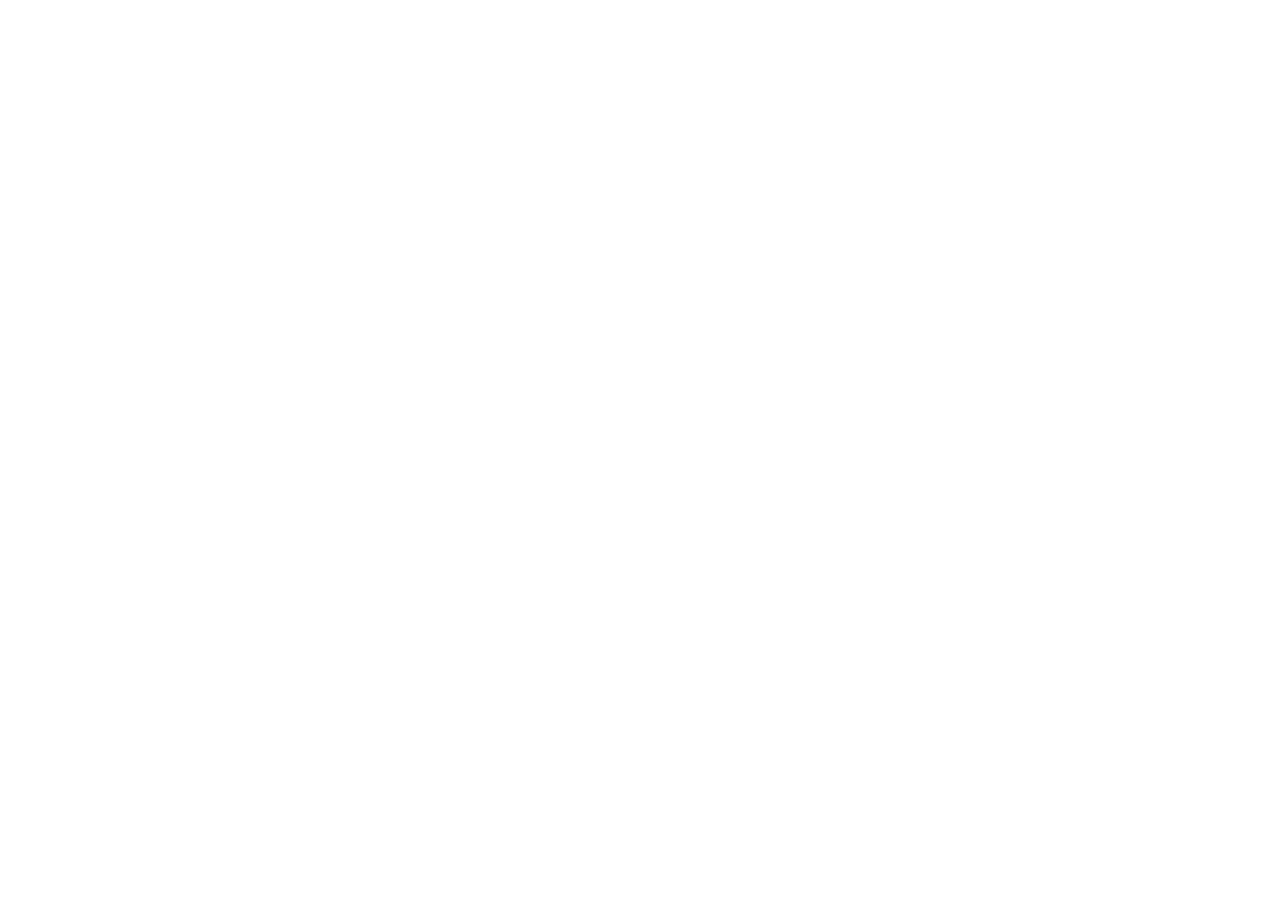
==== HTML-CSS Projects/iNeuron-Project4-Real-Estate-Landing-Page/index.html @ 4ee5fd51 "feat: added html boiler plate and linked css" ====
<!DOCTYPE html>
<html lang="en">
  <head>
    <meta charset="UTF-8" />
    <meta http-equiv="X-UA-Compatible" content="IE=edge" />
    <meta name="viewport" content="width=device-width, initial-scale=1.0" />
    <link rel="stylesheet" href="styles.css" />
    <title>Real Estate Landing Page - Nairitya Chourey | iNeuron</title>
  </head>
  <body></body>
</html>
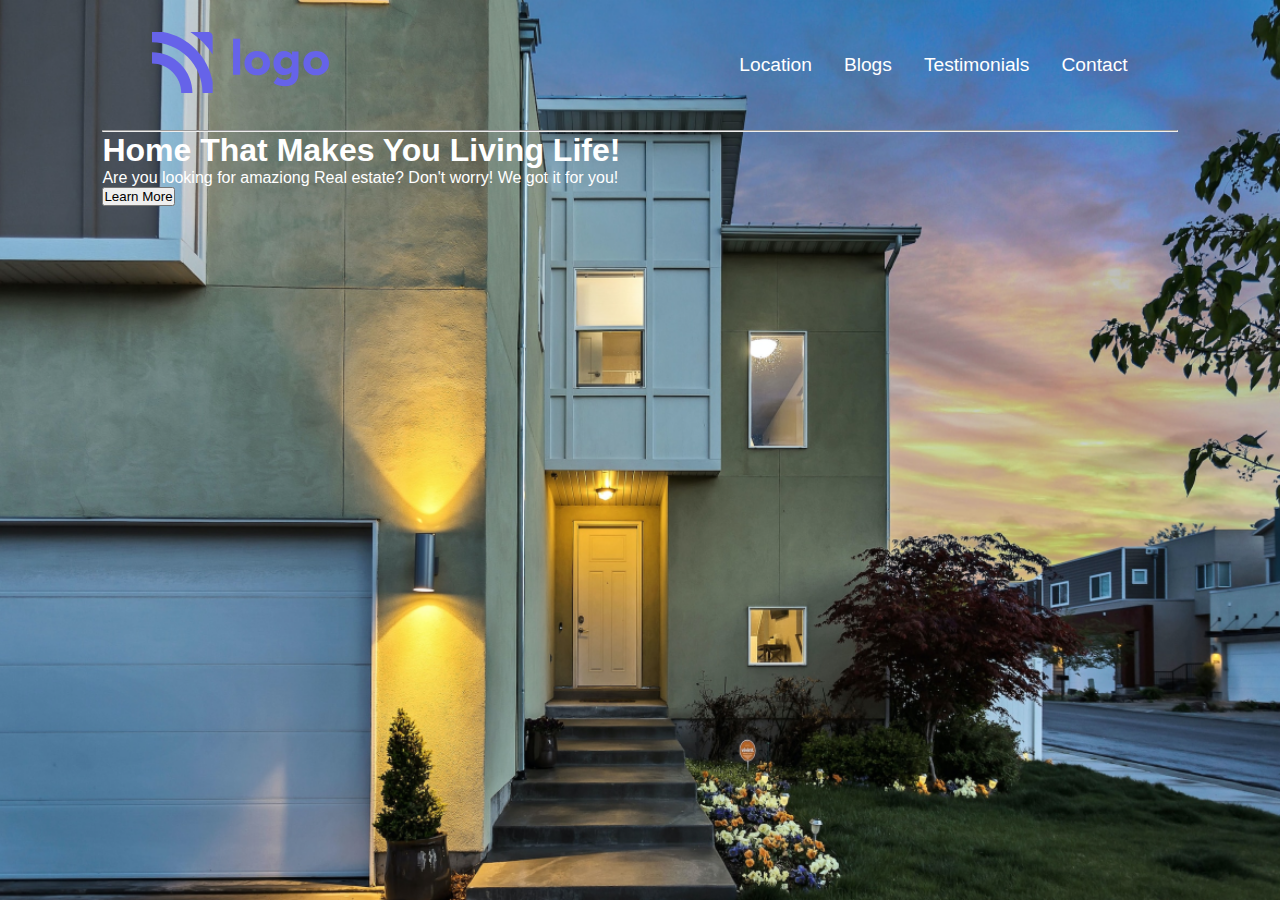
==== commit 9d4e00e4: "feat: html for hero-section" ====
--- a/HTML-CSS Projects/iNeuron-Project4-Real-Estate-Landing-Page/index.html
+++ b/HTML-CSS Projects/iNeuron-Project4-Real-Estate-Landing-Page/index.html
@@ -7,5 +7,26 @@
     <link rel="stylesheet" href="styles.css" />
     <title>Real Estate Landing Page - Nairitya Chourey | iNeuron</title>
   </head>
-  <body></body>
+  <body>
+    <main>
+      <nav class="h-whitespace">
+        <div class="nav-logo"><img src="./Icons/Logo.svg" alt="" /></div>
+        <ul>
+          <li>Location</li>
+          <li>Blogs</li>
+          <li>Testimonials</li>
+          <li>Contact</li>
+        </ul>
+      </nav>
+      <hr />
+      <div class="main-container">
+        <h1>Home That Makes You Living Life!</h1>
+        <p>
+          Are you looking for amaziong Real estate? Don't worry! We got it for
+          you!
+        </p>
+        <button>Learn More</button>
+      </div>
+    </main>
+  </body>
 </html>
--- a/HTML-CSS Projects/iNeuron-Project4-Real-Estate-Landing-Page/styles.css
+++ b/HTML-CSS Projects/iNeuron-Project4-Real-Estate-Landing-Page/styles.css
@@ -0,0 +1,48 @@
+body,
+*,
+::before,
+::after {
+  margin: 0;
+  padding: 0;
+  box-sizing: border-box;
+  font-family: sans-serif;
+}
+:root {
+  --primary-color: #6663e9;
+  --secondary-color: #27292e;
+}
+
+body {
+  max-width: 1440px;
+  margin: 0 auto;
+}
+ul {
+  list-style: none;
+}
+.h-whitespace {
+  padding-left: 50px;
+  padding-right: 50px;
+}
+main {
+  background: url(./Photos/mainBackground.png);
+  background-position: center;
+  background-size: cover;
+  min-height: 100vh;
+  color: #fff;
+  padding: 0 8%;
+}
+
+nav {
+  display: flex;
+  width: 100%;
+  justify-content: space-between;
+  align-items: center;
+  flex-wrap: wrap;
+  padding: 2rem 5%;
+  font-size: 1.2rem;
+}
+
+nav > ul {
+  display: flex;
+  gap: 2rem;
+}
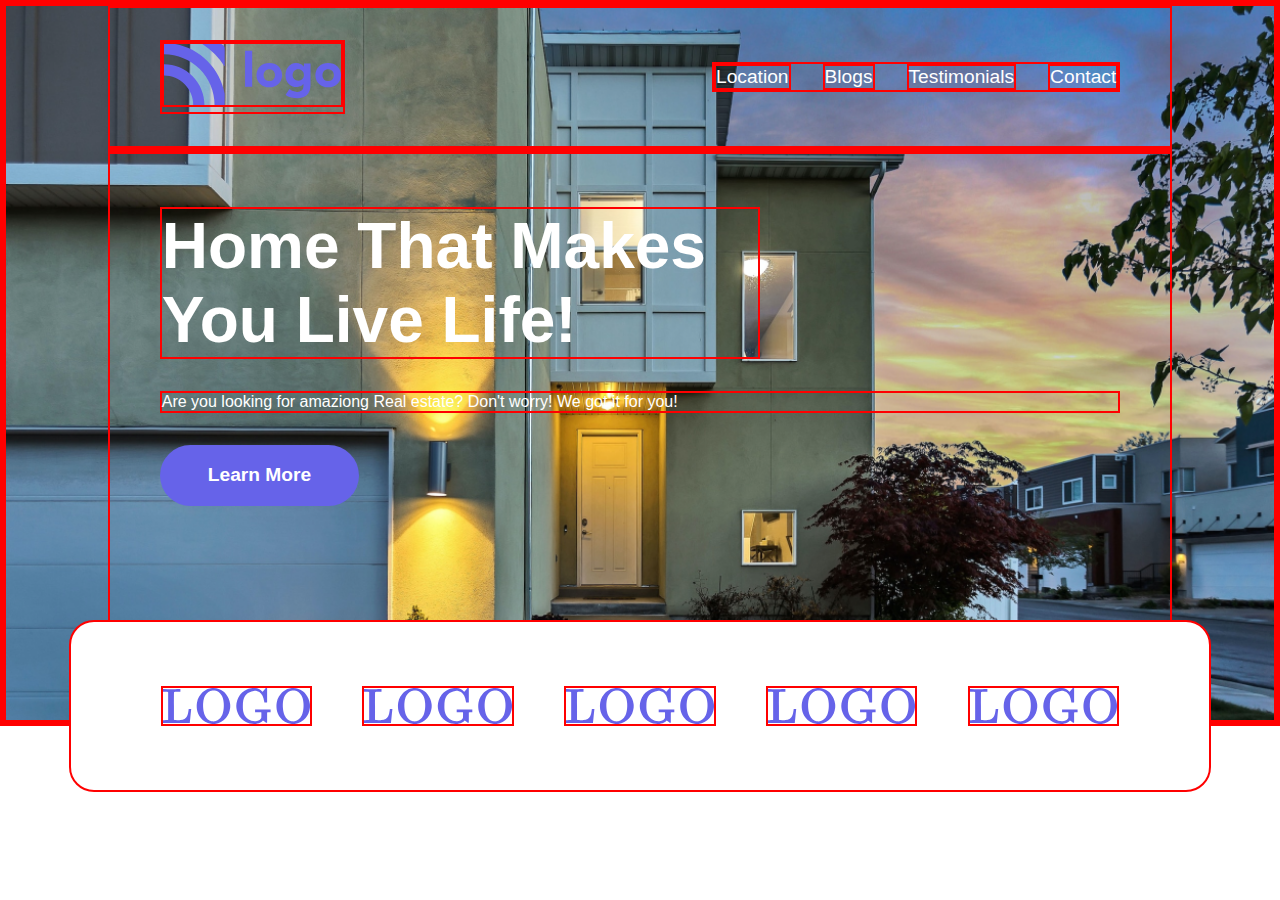
==== commit 7147abdf: "style: hero-section made responsive" ====
--- a/HTML-CSS Projects/iNeuron-Project4-Real-Estate-Landing-Page/index.html
+++ b/HTML-CSS Projects/iNeuron-Project4-Real-Estate-Landing-Page/index.html
@@ -19,14 +19,21 @@
         </ul>
       </nav>
       <hr />
-      <div class="main-container">
-        <h1>Home That Makes You Living Life!</h1>
+      <div class="main-container h-whitespace">
+        <h1>Home That Makes You Live Life!</h1>
         <p>
           Are you looking for amaziong Real estate? Don't worry! We got it for
           you!
         </p>
         <button>Learn More</button>
       </div>
+      <div class="multi-logo-container">
+        <img src="./Icons/logoName.svg" alt="" />
+        <img src="./Icons/logoName.svg" alt="" />
+        <img src="./Icons/logoName.svg" alt="" />
+        <img src="./Icons/logoName.svg" alt="" />
+        <img src="./Icons/logoName.svg" alt="" />
+      </div>
     </main>
   </body>
 </html>
--- a/HTML-CSS Projects/iNeuron-Project4-Real-Estate-Landing-Page/styles.css
+++ b/HTML-CSS Projects/iNeuron-Project4-Real-Estate-Landing-Page/styles.css
@@ -6,6 +6,7 @@
   padding: 0;
   box-sizing: border-box;
   font-family: sans-serif;
+  border: 2px red solid;
 }
 :root {
   --primary-color: #6663e9;
@@ -19,6 +20,19 @@
 ul {
   list-style: none;
 }
+h1 {
+  font-size: 4rem;
+}
+button {
+  background-color: var(--primary-color);
+  color: white;
+  border: none;
+  padding: 1.2rem 3rem;
+  border-radius: 999px;
+  width: max-content;
+  font-size: 1.2rem;
+  font-weight: bolder;
+}
 .h-whitespace {
   padding-left: 50px;
   padding-right: 50px;
@@ -27,9 +41,10 @@
   background: url(./Photos/mainBackground.png);
   background-position: center;
   background-size: cover;
-  min-height: 100vh;
+  /* min-height: 90vh; */
   color: #fff;
   padding: 0 8%;
+  position: relative;
 }
 
 nav {
@@ -38,11 +53,53 @@
   justify-content: space-between;
   align-items: center;
   flex-wrap: wrap;
+  gap: 1rem 0;
   padding: 2rem 5%;
   font-size: 1.2rem;
 }
 
 nav > ul {
   display: flex;
+  flex-wrap: wrap;
   gap: 2rem;
 }
+
+.main-container {
+  display: flex;
+  flex-direction: column;
+  gap: 2rem;
+  /* max-width: 600px; */
+  margin: auto 0;
+  /* padding-top: 6rem;
+  padding-bottom: 10rem; */
+  padding-top: 5%;
+  padding-bottom: 20%;
+}
+.main-container > h1 {
+  max-width: 600px;
+}
+
+.multi-logo-container {
+  display: flex;
+  flex-direction: row;
+  align-items: center;
+  justify-content: space-around;
+  position: absolute;
+  left: 0;
+  right: 0;
+  bottom: -10%;
+  width: 90%;
+  margin: auto;
+  background-color: #fff;
+  padding: 4rem;
+  border-radius: 25px;
+}
+.multi-logo-container > img {
+  width: 15%;
+}
+@media screen and (max-width: 900px) {
+  .h-whitespace {
+    padding-left: 0;
+    padding-right: 0;
+  }
+}
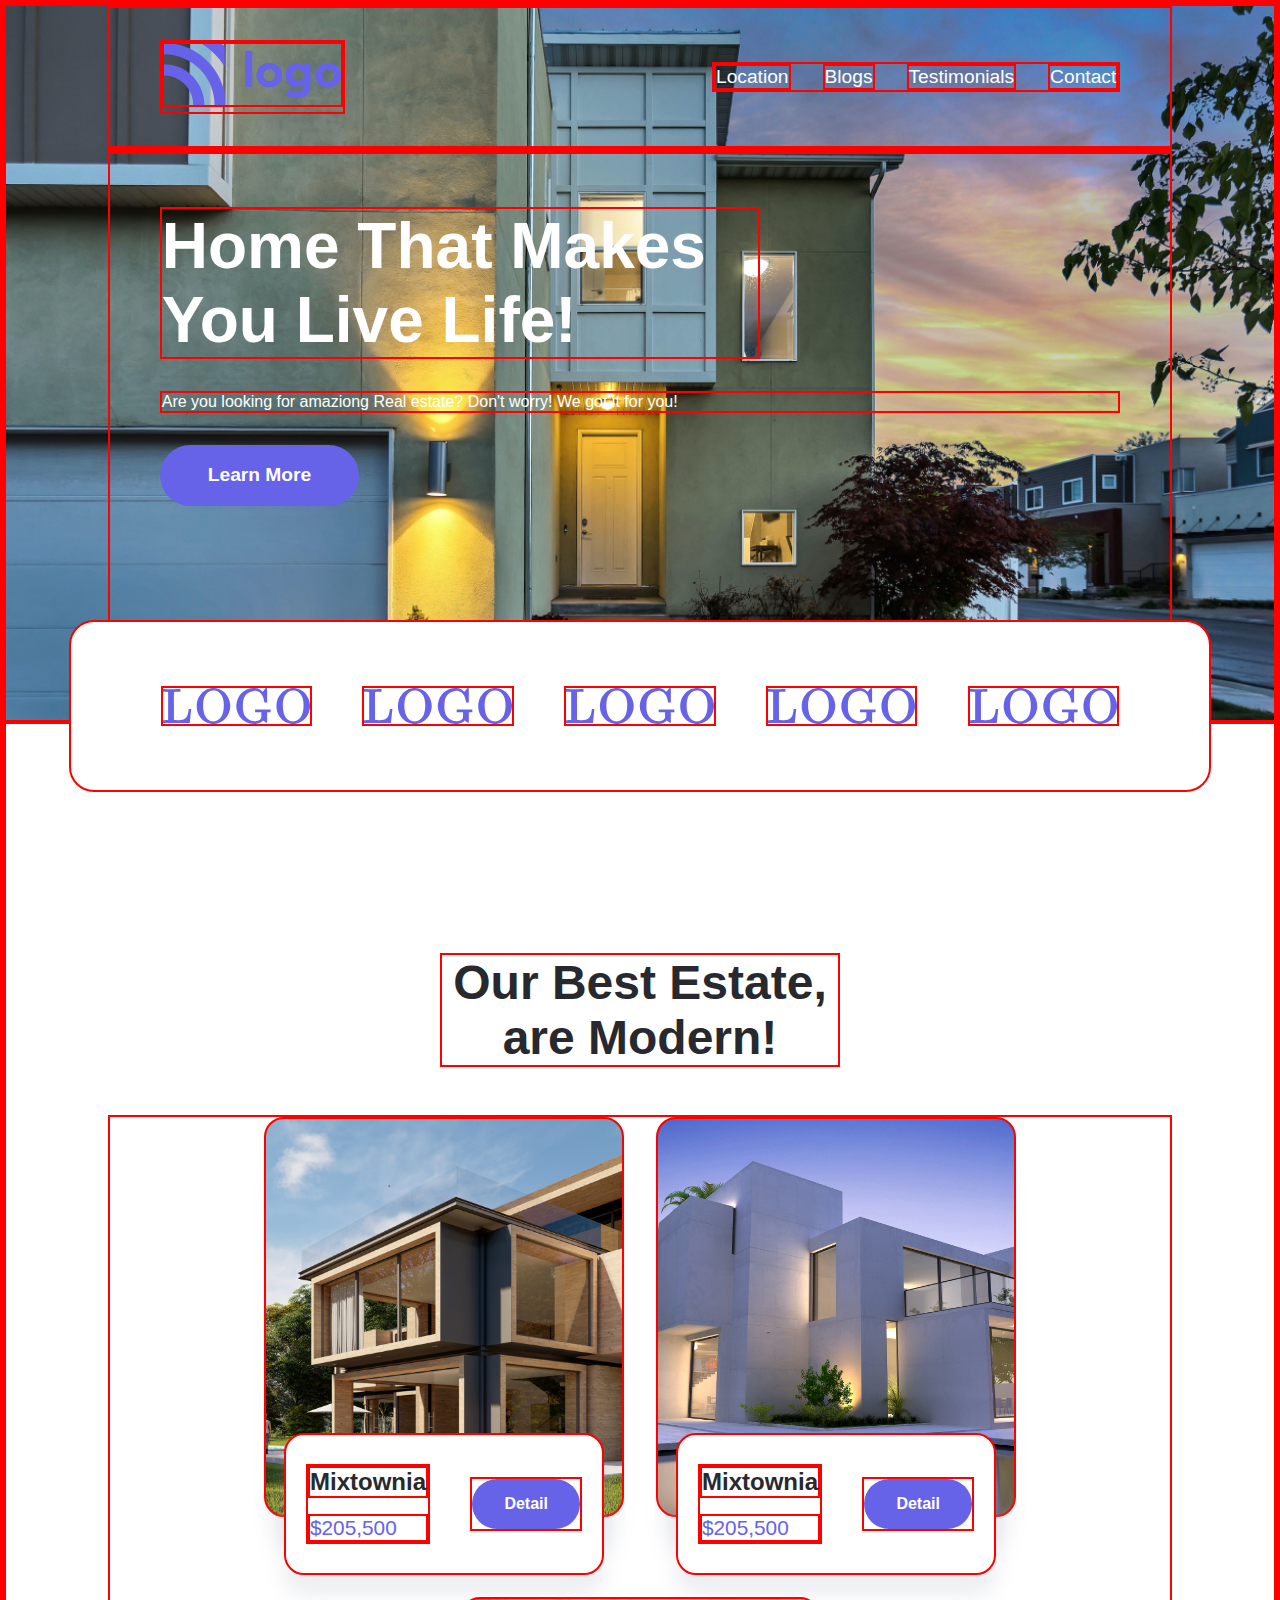
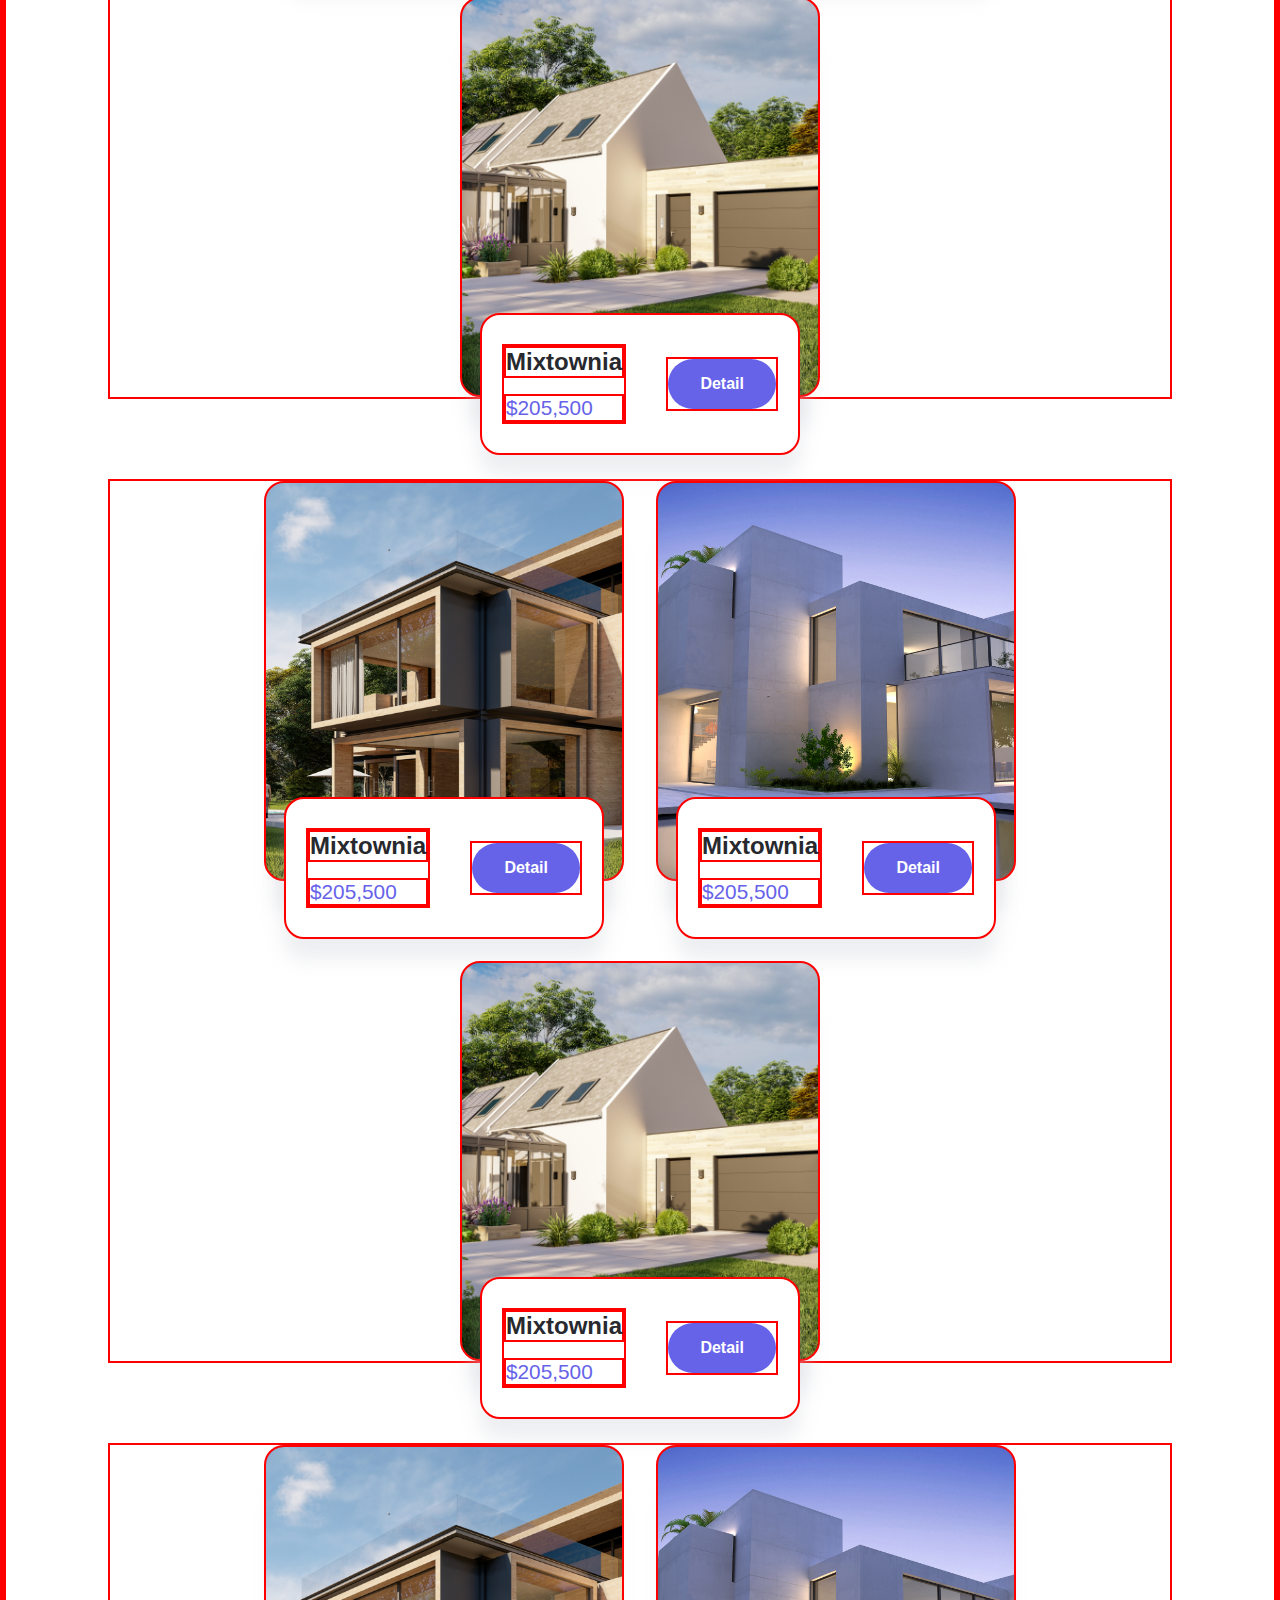
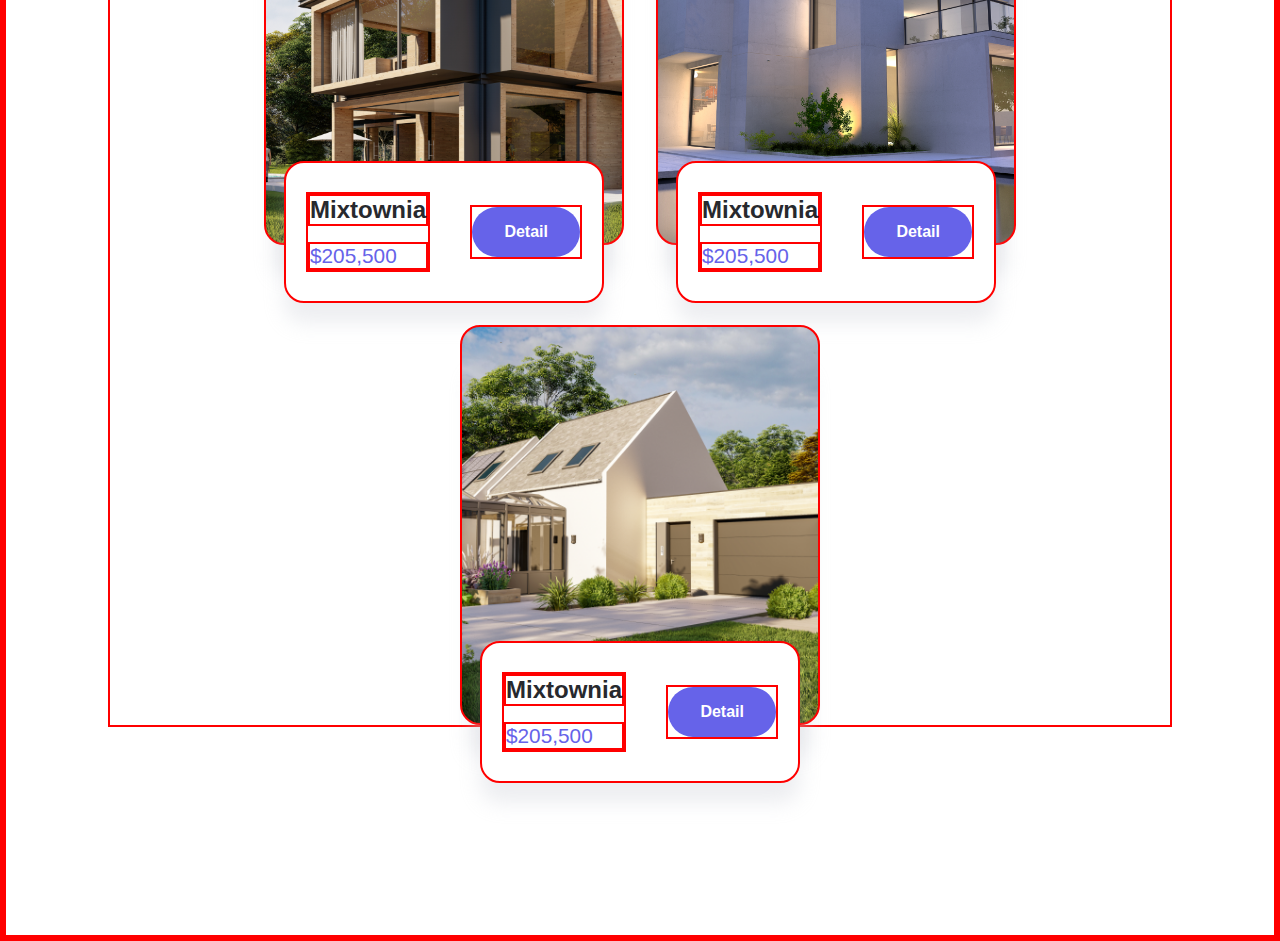
==== commit 109df502: "style: best-estate styled and made responsive" ====
--- a/HTML-CSS Projects/iNeuron-Project4-Real-Estate-Landing-Page/index.html
+++ b/HTML-CSS Projects/iNeuron-Project4-Real-Estate-Landing-Page/index.html
@@ -25,7 +25,7 @@
           Are you looking for amaziong Real estate? Don't worry! We got it for
           you!
         </p>
-        <button>Learn More</button>
+        <button class="btn-large">Learn More</button>
       </div>
       <div class="multi-logo-container">
         <img src="./Icons/logoName.svg" alt="" />
@@ -35,5 +35,95 @@
         <img src="./Icons/logoName.svg" alt="" />
       </div>
     </main>
+    <section class="best-estate-section">
+      <h2>Our Best Estate, are Modern!</h2>
+      <div class="best-estate-cards">
+        <div class="card one">
+          <div class="card-bottom">
+            <div class="card-bottom-left">
+              <h3>Mixtownia</h3>
+              <p class="price">$205,500</p>
+            </div>
+            <div class="card-bottom-right"><button>Detail</button></div>
+          </div>
+        </div>
+        <div class="card two">
+          <div class="card-bottom">
+            <div class="card-bottom-left">
+              <h3>Mixtownia</h3>
+              <p class="price">$205,500</p>
+            </div>
+            <div class="card-bottom-right"><button>Detail</button></div>
+          </div>
+        </div>
+        <div class="card three">
+          <div class="card-bottom">
+            <div class="card-bottom-left">
+              <h3>Mixtownia</h3>
+              <p class="price">$205,500</p>
+            </div>
+            <div class="card-bottom-right"><button>Detail</button></div>
+          </div>
+        </div>
+      </div>
+      <div class="best-estate-cards">
+        <div class="card four">
+          <div class="card-bottom">
+            <div class="card-bottom-left">
+              <h3>Mixtownia</h3>
+              <p class="price">$205,500</p>
+            </div>
+            <div class="card-bottom-right"><button>Detail</button></div>
+          </div>
+        </div>
+        <div class="card five">
+          <div class="card-bottom">
+            <div class="card-bottom-left">
+              <h3>Mixtownia</h3>
+              <p class="price">$205,500</p>
+            </div>
+            <div class="card-bottom-right"><button>Detail</button></div>
+          </div>
+        </div>
+        <div class="card six">
+          <div class="card-bottom">
+            <div class="card-bottom-left">
+              <h3>Mixtownia</h3>
+              <p class="price">$205,500</p>
+            </div>
+            <div class="card-bottom-right"><button>Detail</button></div>
+          </div>
+        </div>
+      </div>
+      <div class="best-estate-cards">
+        <div class="card seven">
+          <div class="card-bottom">
+            <div class="card-bottom-left">
+              <h3>Mixtownia</h3>
+              <p class="price">$205,500</p>
+            </div>
+            <div class="card-bottom-right"><button>Detail</button></div>
+          </div>
+        </div>
+        <div class="card eight">
+          <div class="card-bottom">
+            <div class="card-bottom-left">
+              <h3>Mixtownia</h3>
+              <p class="price">$205,500</p>
+            </div>
+            <div class="card-bottom-right"><button>Detail</button></div>
+          </div>
+        </div>
+        <div class="card nine">
+          <div class="card-bottom">
+            <div class="card-bottom-left">
+              <h3>Mixtownia</h3>
+              <p class="price">$205,500</p>
+            </div>
+            <div class="card-bottom-right"><button>Detail</button></div>
+          </div>
+        </div>
+      </div>
+    </section>
   </body>
 </html>
--- a/HTML-CSS Projects/iNeuron-Project4-Real-Estate-Landing-Page/styles.css
+++ b/HTML-CSS Projects/iNeuron-Project4-Real-Estate-Landing-Page/styles.css
@@ -16,26 +16,38 @@
 body {
   max-width: 1440px;
   margin: 0 auto;
+  color: var(--secondary-color);
 }
 ul {
   list-style: none;
 }
 h1 {
   font-size: 4rem;
+}
+h2 {
+  font-size: 3rem;
 }
 button {
   background-color: var(--primary-color);
   color: white;
   border: none;
-  padding: 1.2rem 3rem;
   border-radius: 999px;
   width: max-content;
   font-size: 1.2rem;
   font-weight: bolder;
+  cursor: pointer;
+}
+.btn-large {
+  padding: 1.2rem 3rem;
 }
 .h-whitespace {
   padding-left: 50px;
   padding-right: 50px;
+}
+main,
+section,
+footer {
+  padding: 0 8%;
 }
 main {
   background: url(./Photos/mainBackground.png);
@@ -43,7 +55,7 @@
   background-size: cover;
   /* min-height: 90vh; */
   color: #fff;
-  padding: 0 8%;
+
   position: relative;
 }
 
@@ -97,6 +109,139 @@
 .multi-logo-container > img {
   width: 15%;
 }
+
+/* -------BEST ESTATE SECTION --------------------------------------------------------- */
+
+.best-estate-section {
+  padding: 18% 8% 10%;
+  text-align: center;
+}
+.best-estate-section > h2 {
+  max-width: 400px;
+  margin: 0 auto;
+}
+
+.best-estate-cards {
+  display: flex;
+  flex-wrap: wrap;
+  justify-content: center;
+  gap: 5rem 2rem;
+  min-height: 475px;
+  margin: 3rem 0 5rem;
+}
+.card {
+  min-height: 400px;
+  max-height: 400px;
+  min-width: 360px;
+  border-radius: 20px;
+  position: relative;
+  box-shadow: 0px 40px 20px -10px rgba(196, 200, 209, 0.3);
+}
+.card.one {
+  background: no-repeat center / cover url(./Photos/cardImage1.png);
+}
+.card.two {
+  background: no-repeat center / cover url(./Photos/cardImage2.png);
+  align-self: center;
+}
+.card.three {
+  background: no-repeat center / cover url(./Photos/cardImage3.png);
+  align-self: flex-end;
+}
+.card.four {
+  background: no-repeat center / cover url(./Photos/cardImage1.png);
+  align-self: flex-end;
+}
+.card.five {
+  background: no-repeat center / cover url(./Photos/cardImage2.png);
+  align-self: center;
+}
+.card.six {
+  background: no-repeat center / cover url(./Photos/cardImage3.png);
+}
+.card.seven {
+  background: no-repeat center / cover url(./Photos/cardImage1.png);
+}
+.card.eight {
+  background: no-repeat center / cover url(./Photos/cardImage2.png);
+  align-self: center;
+}
+.card.nine {
+  background: no-repeat center / cover url(./Photos/cardImage3.png);
+  align-self: flex-end;
+}
+.card-bottom {
+  display: flex;
+  justify-content: space-around;
+  align-items: center;
+  background-color: #fff;
+  position: absolute;
+  border-radius: 20px;
+  width: 90%;
+  bottom: -15%;
+  margin: auto;
+  left: 0;
+  right: 0;
+  padding: 1.8rem 0;
+  box-shadow: 0px 20px 20px 0px rgba(196, 200, 209, 0.3);
+  transition: all 0.5s;
+}
+.card:hover {
+  animation-name: card;
+  animation-duration: 0.6s;
+  cursor: pointer;
+}
+@keyframes card {
+  0% {
+    transform: scale(1);
+  }
+  50% {
+    transform: scale(0.9);
+  }
+  100% {
+    transform: scale(1);
+  }
+}
+.card-bottom-left {
+  display: flex;
+  flex-direction: column;
+  justify-content: space-between;
+  gap: 1rem 0;
+  text-align: left;
+}
+.card-bottom-left > h3 {
+  font-size: 1.5rem;
+  color: var(--secondary-color);
+}
+.price {
+  color: var(--primary-color);
+  font-size: 1.3rem;
+}
+.card-bottom-right {
+  height: min-content;
+}
+.card-bottom-right > button {
+  display: inline-block;
+  padding: 1rem 2rem;
+  font-size: 1rem;
+  position: relative;
+}
+/* .card-bottom-right > button::before {
+  content: "";
+  position: absolute;
+  width: 0;
+  height: 100%;
+  border-radius: 999px;
+  top: 0;
+  left: 0;
+  background-color: rgb(161, 26, 26);
+  transition: all 0.5s;
+}
+.card-bottom-right > button:hover::before {
+  width: 100%;
+} */
+/* -------MEDIA QUERIES--------------------------------------------------------- */
+
 @media screen and (max-width: 900px) {
   .h-whitespace {
     padding-left: 0;
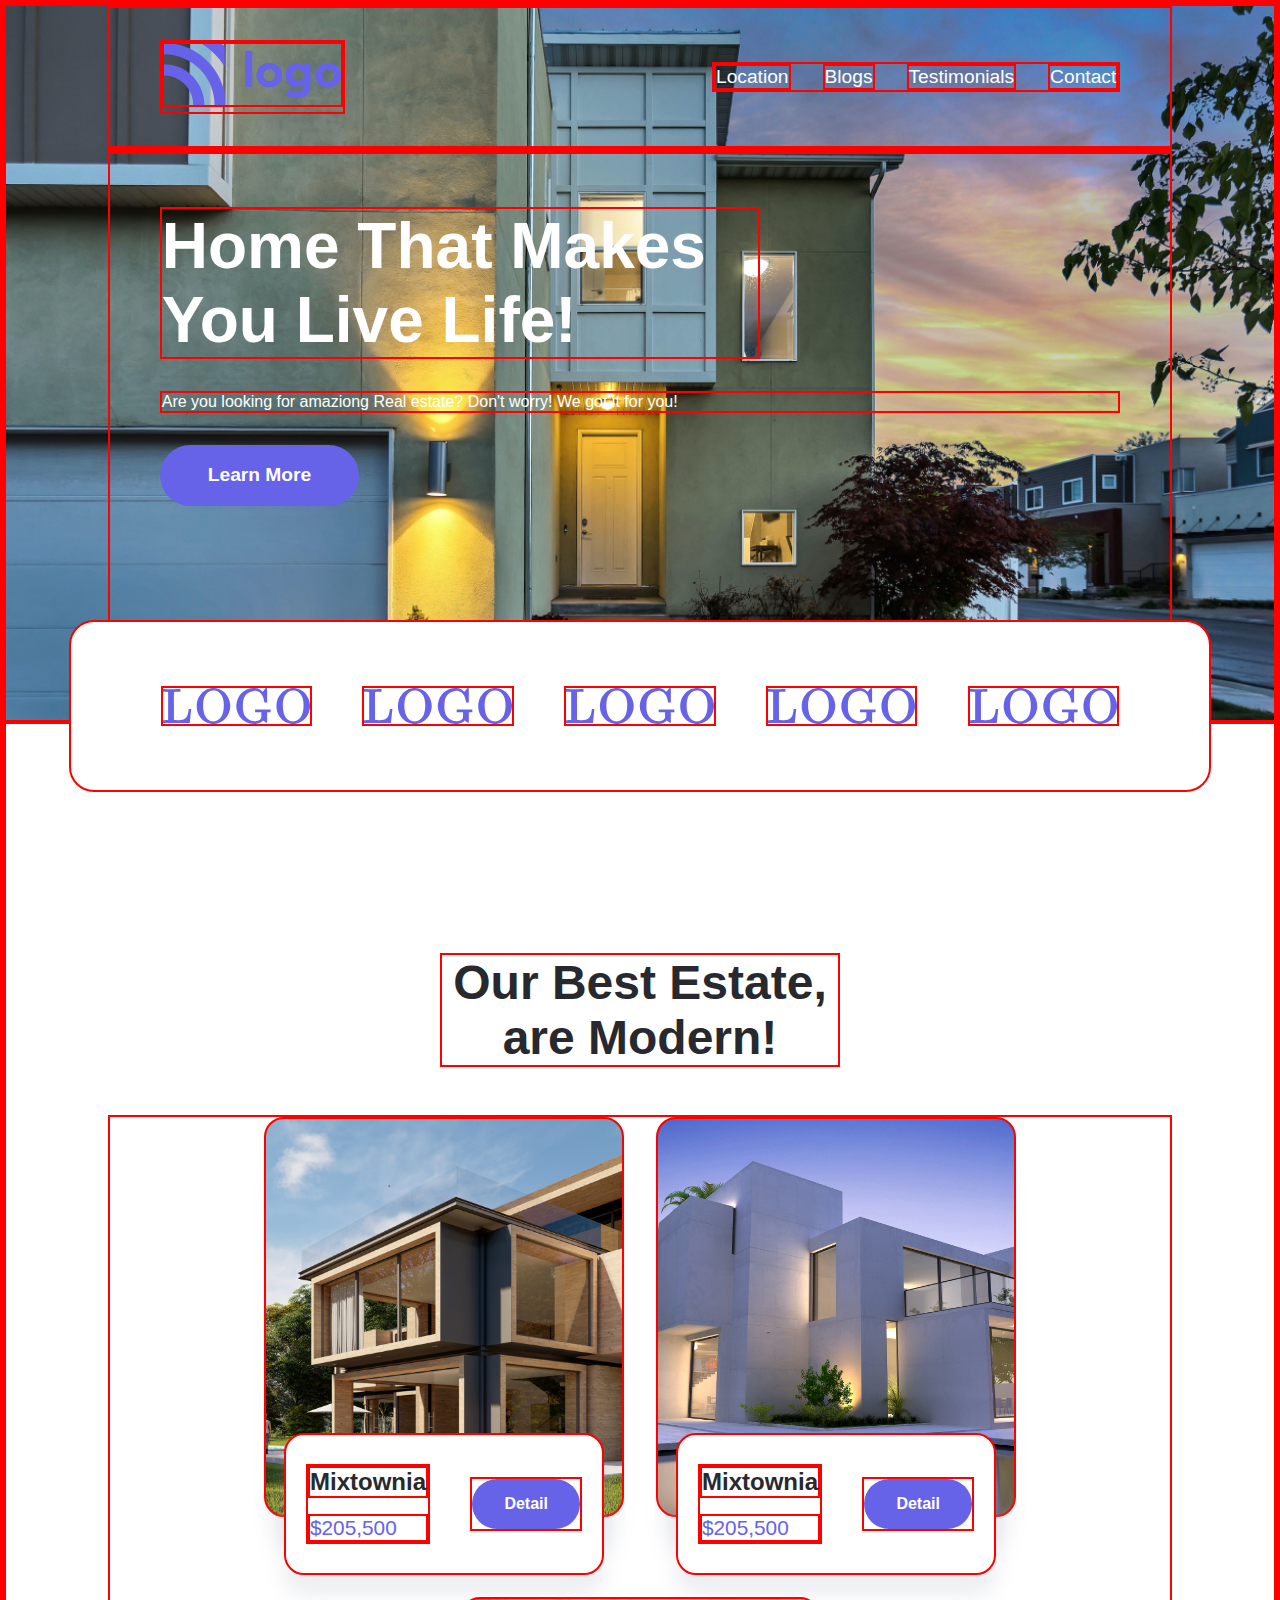
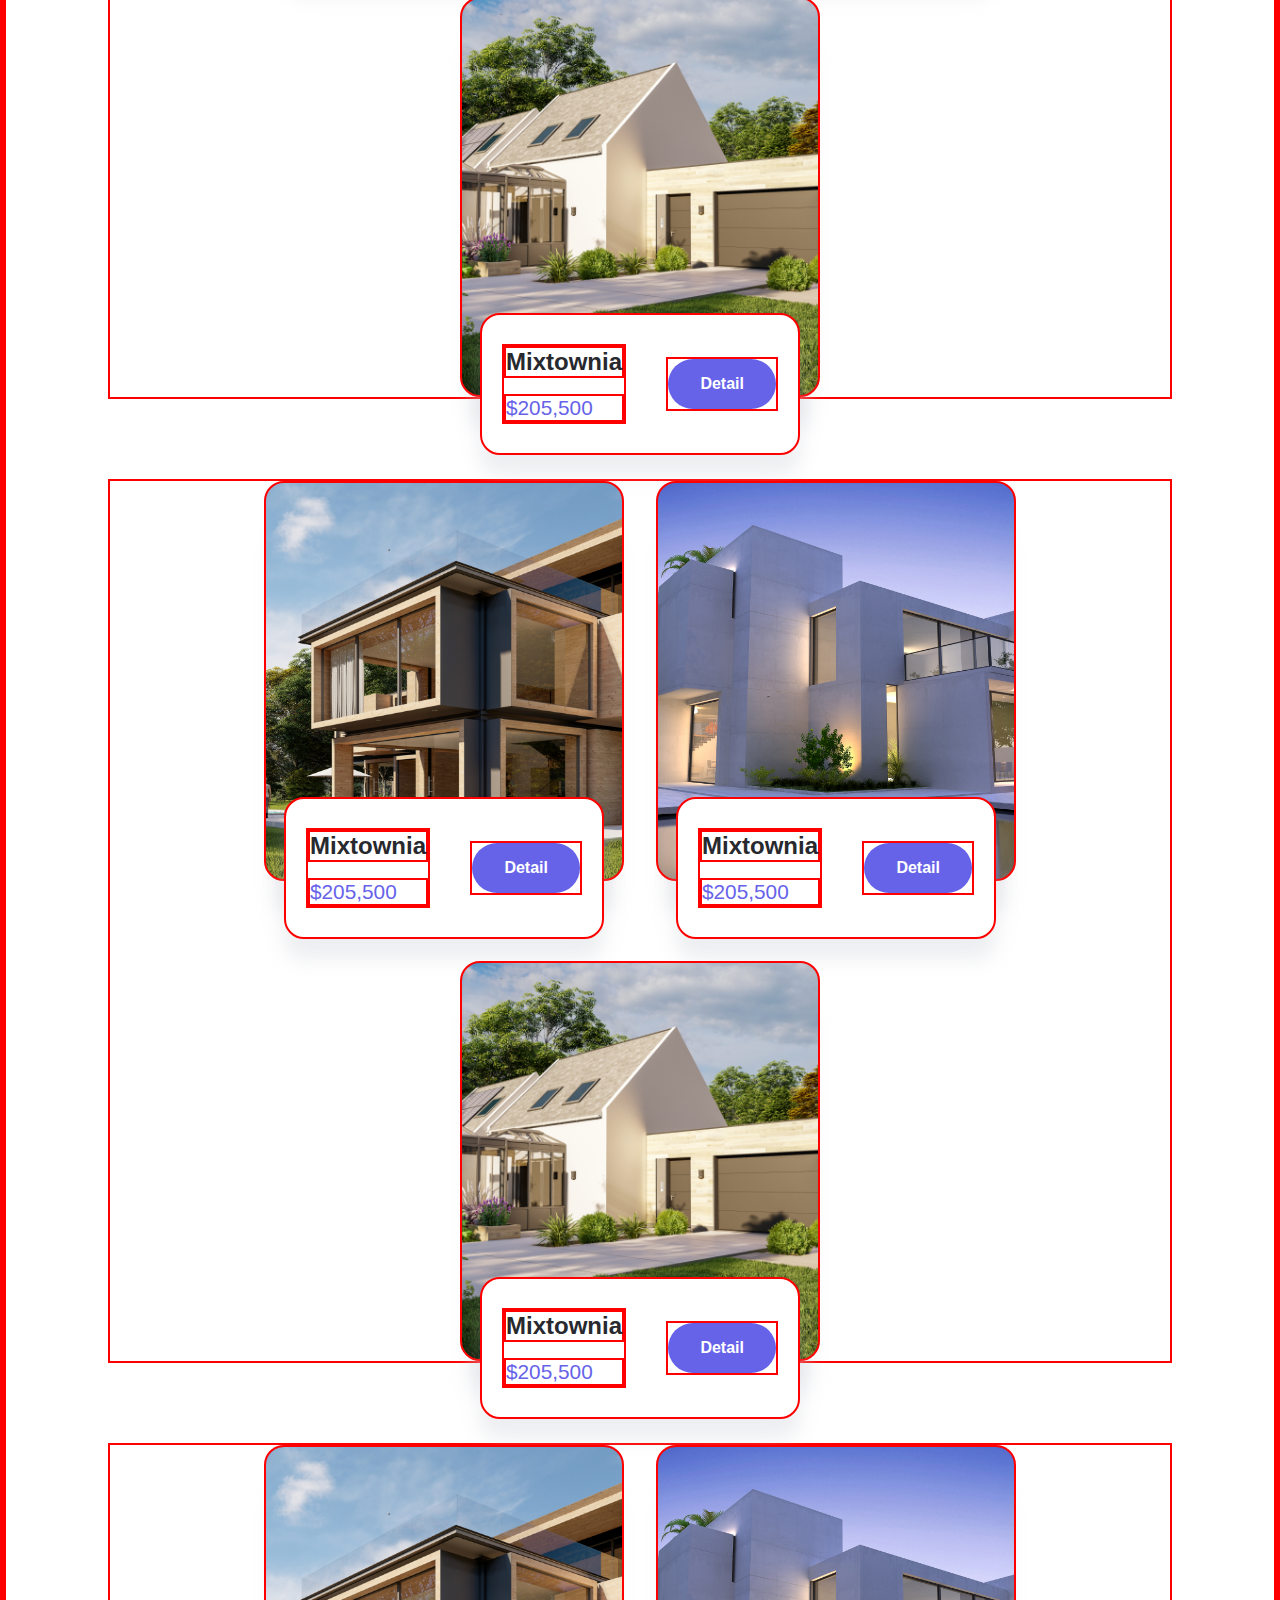
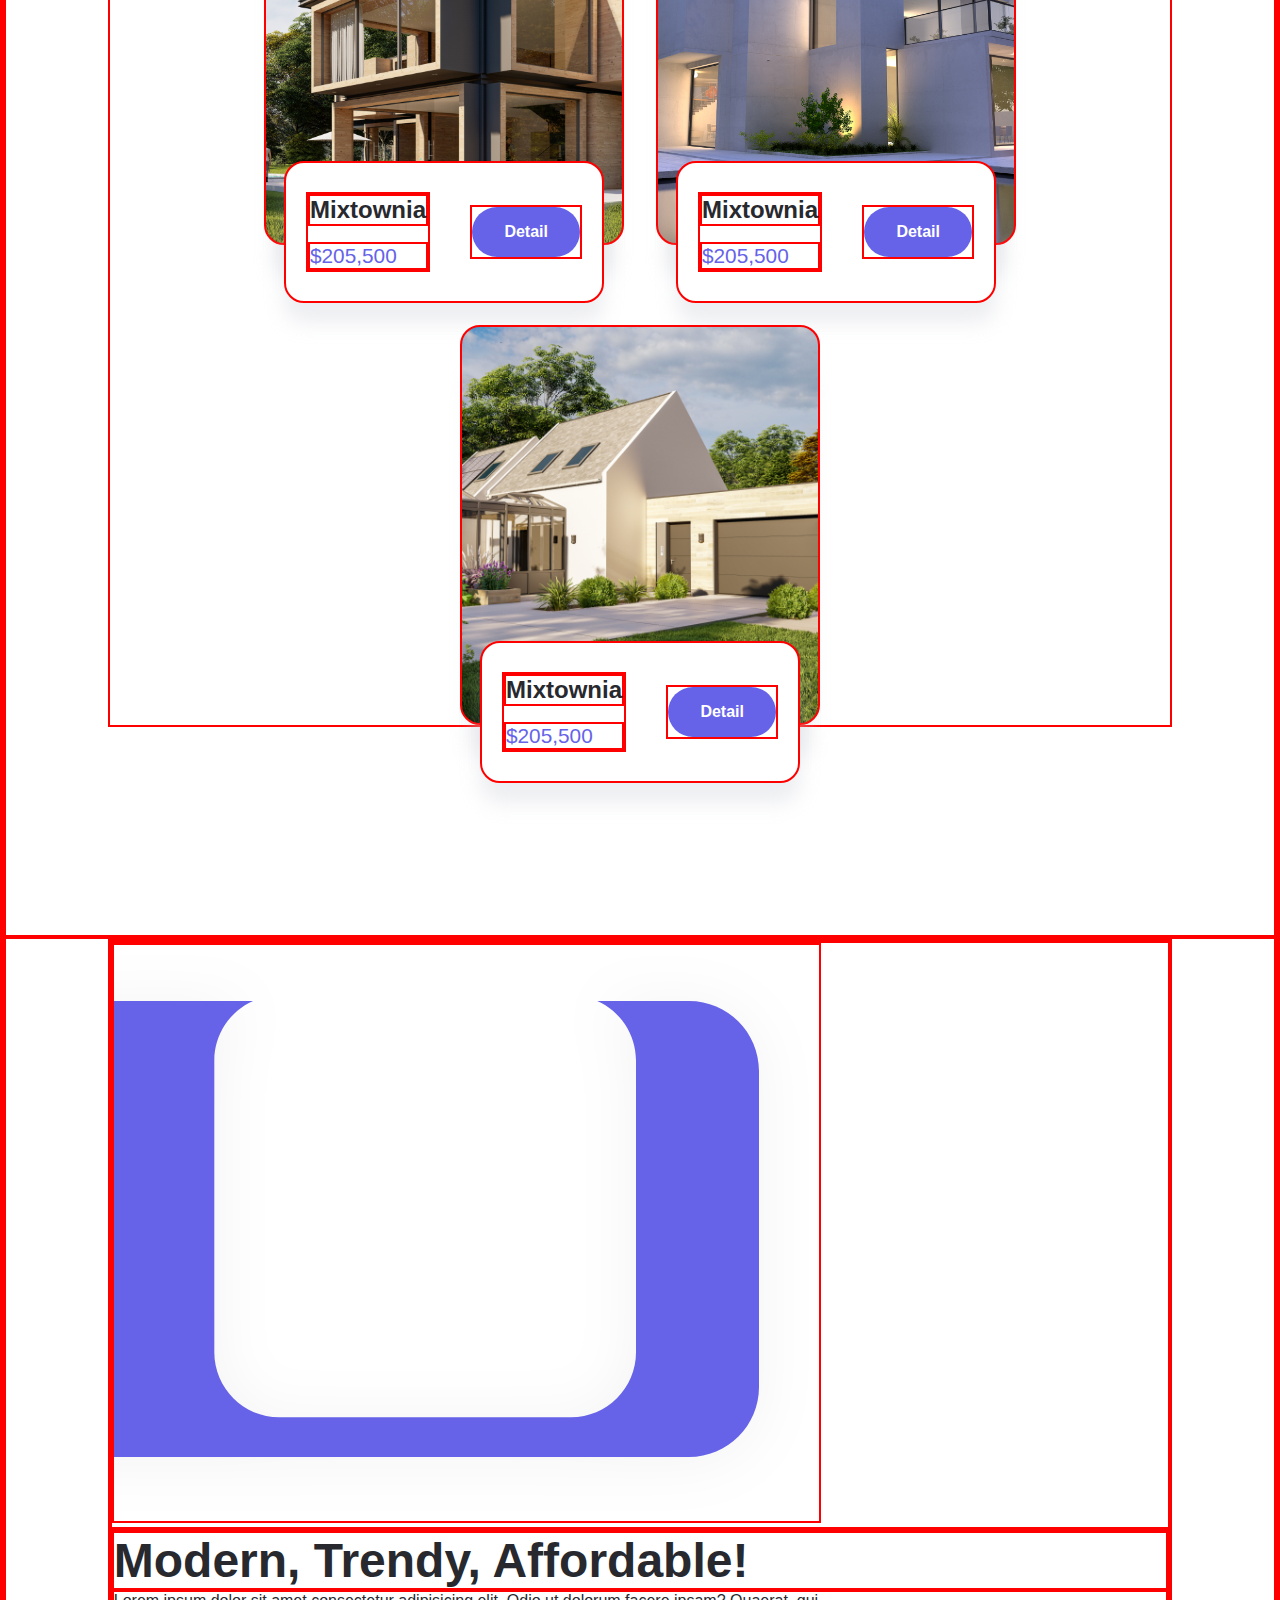
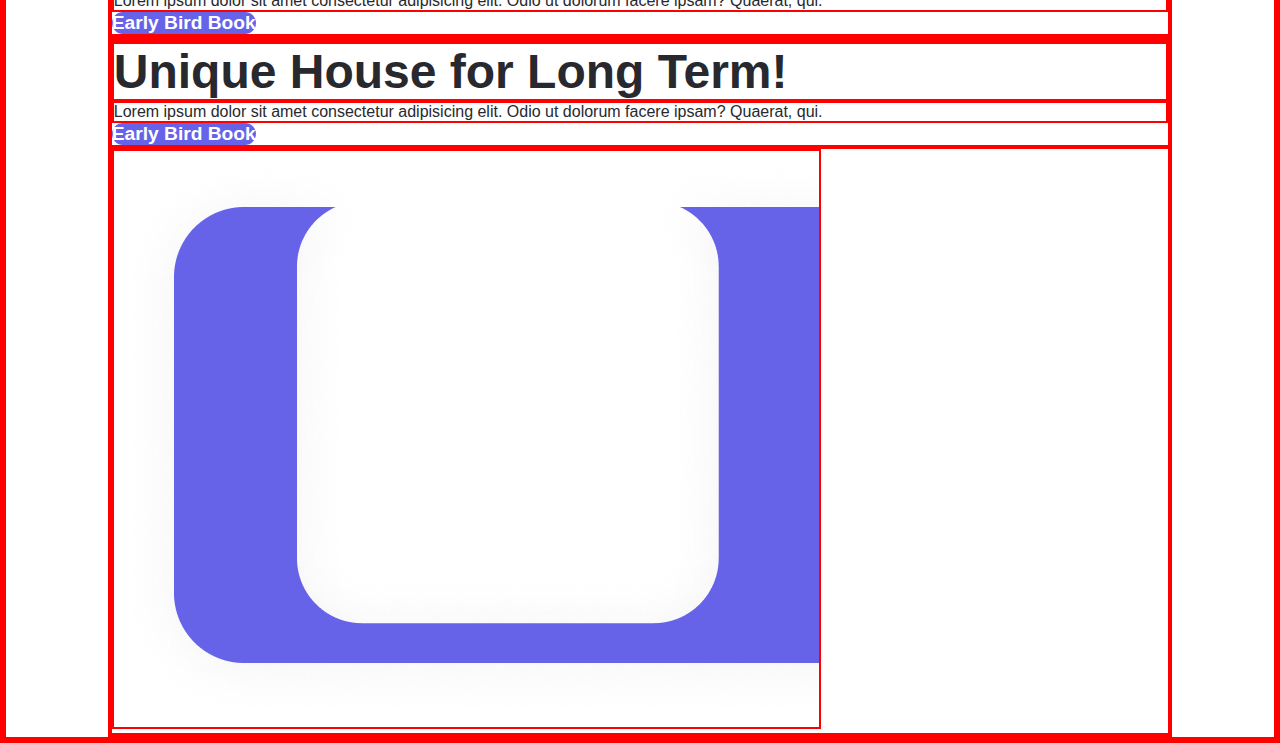
==== commit a8dcc7b4: "feat: added early-bird section" ====
--- a/HTML-CSS Projects/iNeuron-Project4-Real-Estate-Landing-Page/index.html
+++ b/HTML-CSS Projects/iNeuron-Project4-Real-Estate-Landing-Page/index.html
@@ -125,5 +125,33 @@
         </div>
       </div>
     </section>
+    <section class="booking-section">
+      <div class="early-bird">
+        <div>
+          <img src="./Icons/featureImageBg1.svg" alt="" />
+        </div>
+        <div>
+          <h2>Modern, Trendy, Affordable!</h2>
+          <p>
+            Lorem ipsum dolor sit amet consectetur adipisicing elit. Odio ut
+            dolorum facere ipsam? Quaerat, qui.
+          </p>
+          <button>Early Bird Book</button>
+        </div>
+      </div>
+      <div class="early-bird">
+        <div>
+          <h2>Unique House for Long Term!</h2>
+          <p>
+            Lorem ipsum dolor sit amet consectetur adipisicing elit. Odio ut
+            dolorum facere ipsam? Quaerat, qui.
+          </p>
+          <button>Early Bird Book</button>
+        </div>
+        <div>
+          <img src="./Icons/featureImageBg2.png" alt="" />
+        </div>
+      </div>
+    </section>
   </body>
 </html>
--- a/HTML-CSS Projects/iNeuron-Project4-Real-Estate-Landing-Page/styles.css
+++ b/HTML-CSS Projects/iNeuron-Project4-Real-Estate-Landing-Page/styles.css
@@ -196,7 +196,7 @@
     transform: scale(1);
   }
   50% {
-    transform: scale(0.9);
+    transform: scale(1.03);
   }
   100% {
     transform: scale(1);
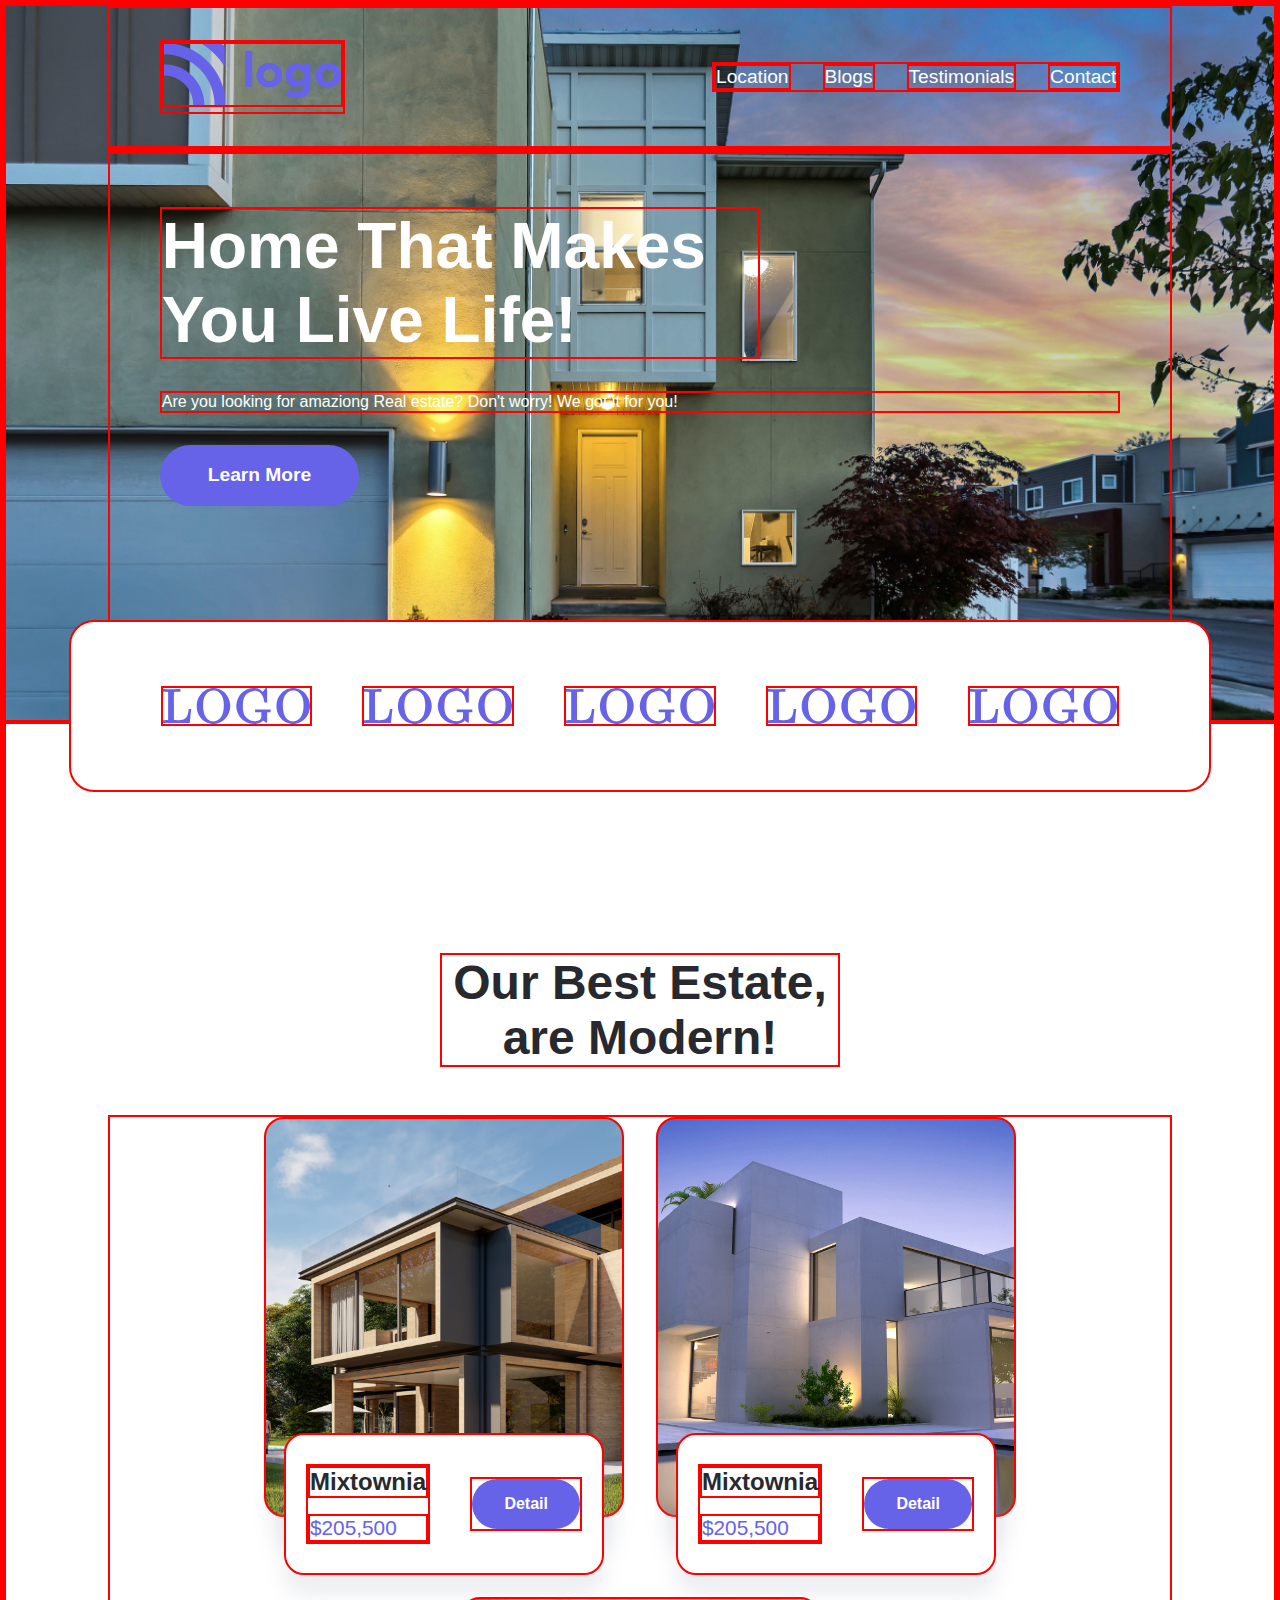
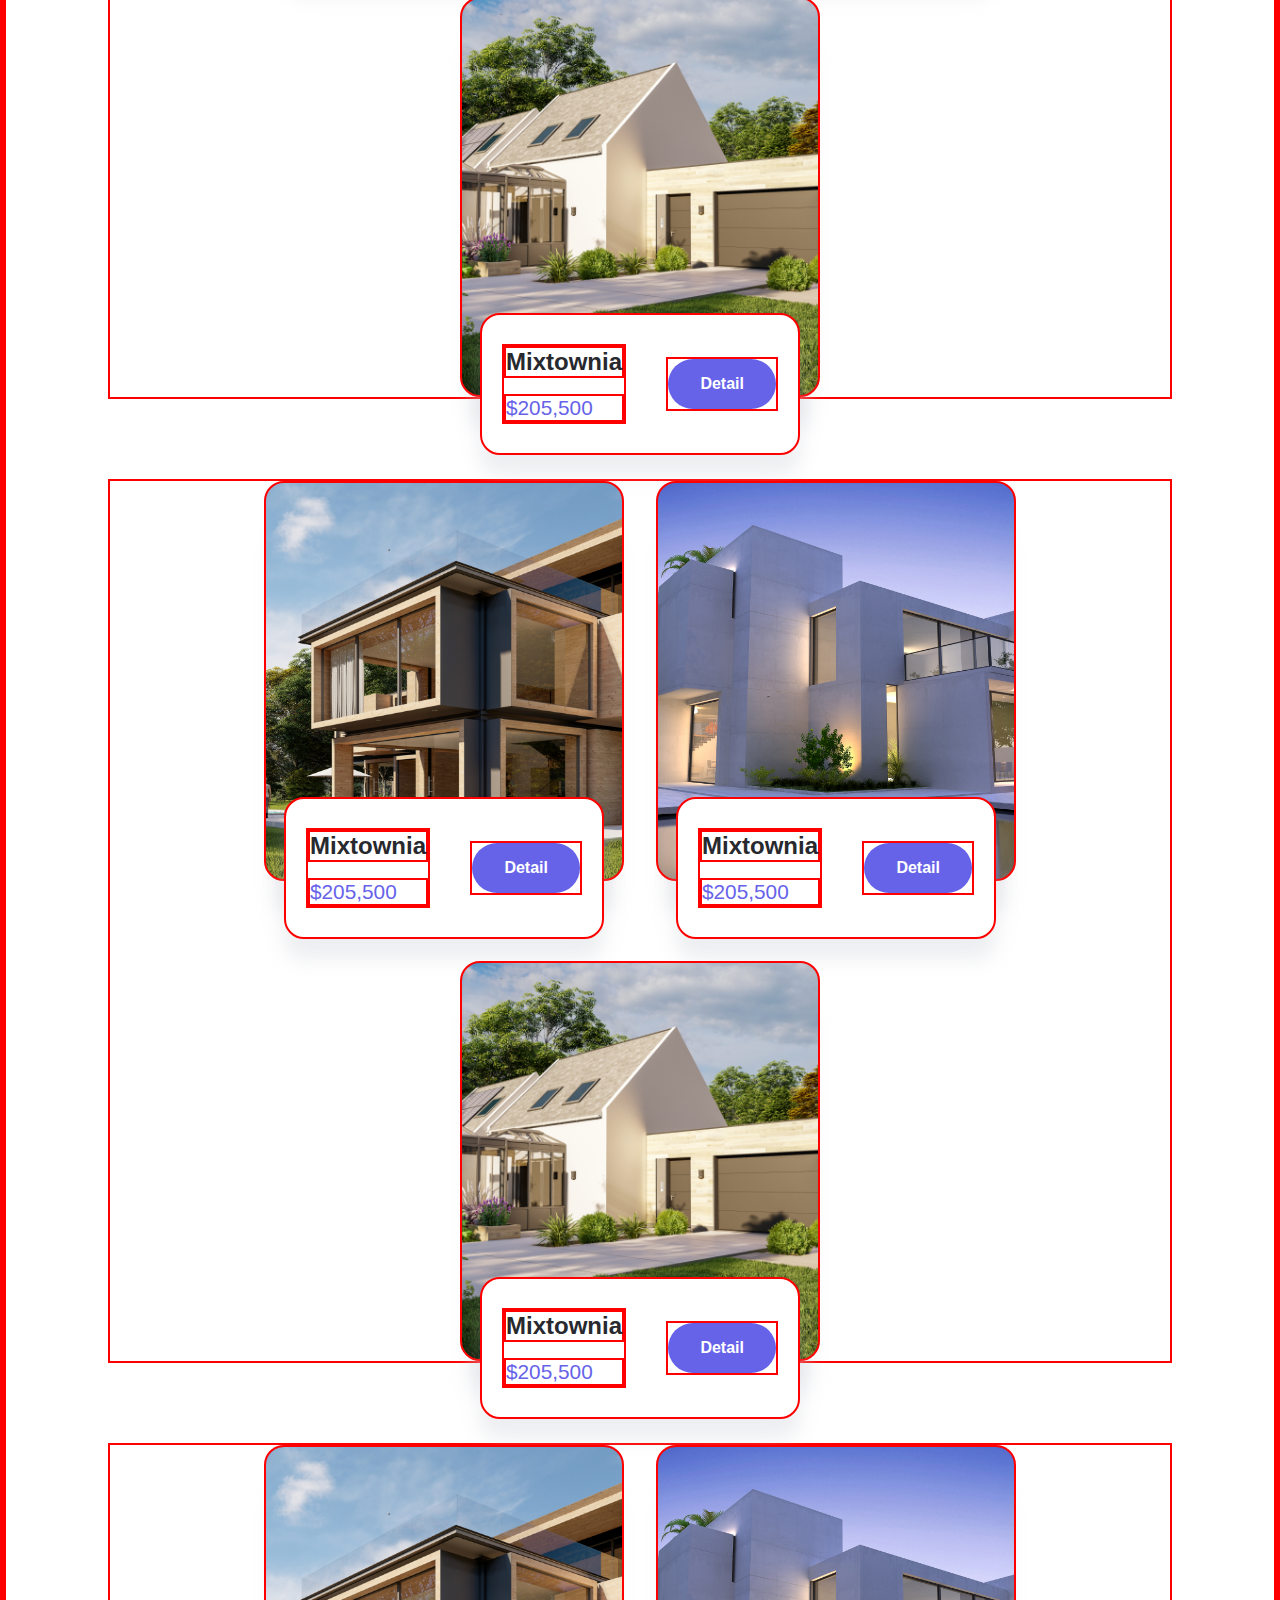
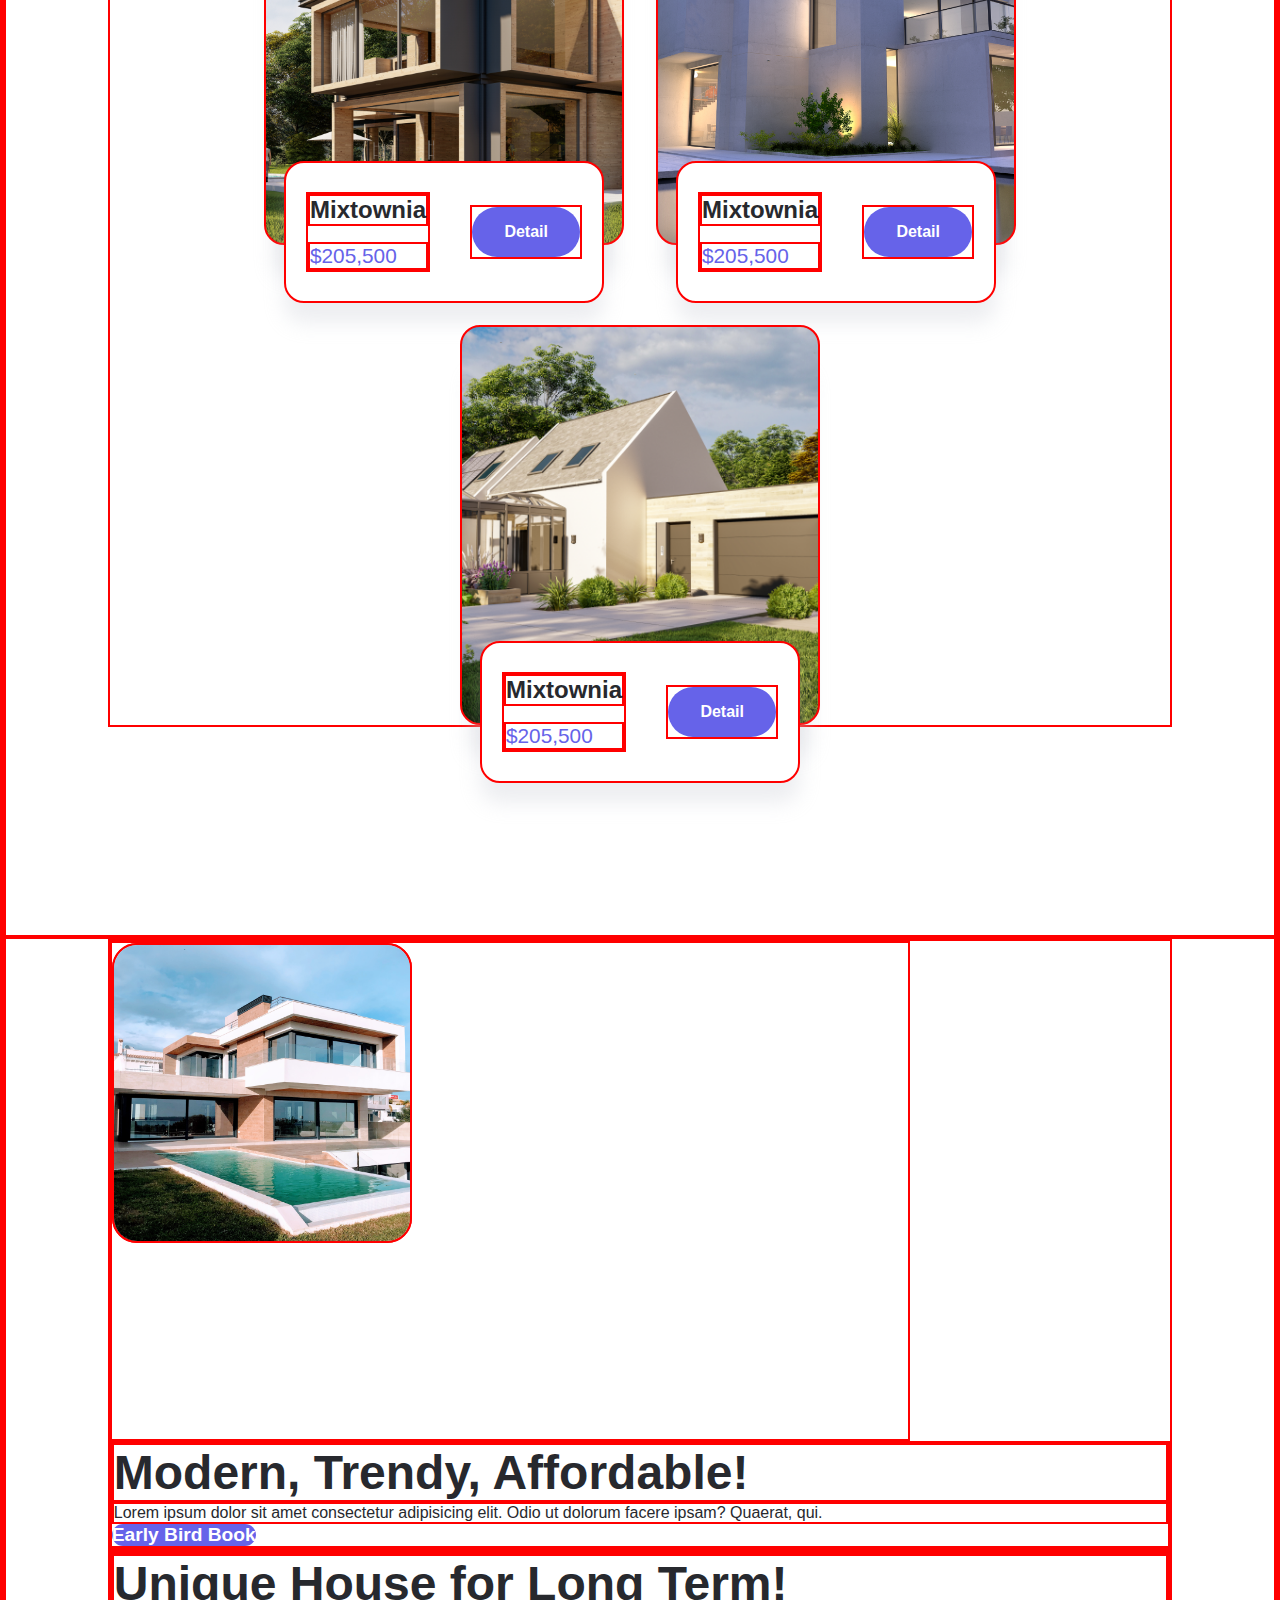
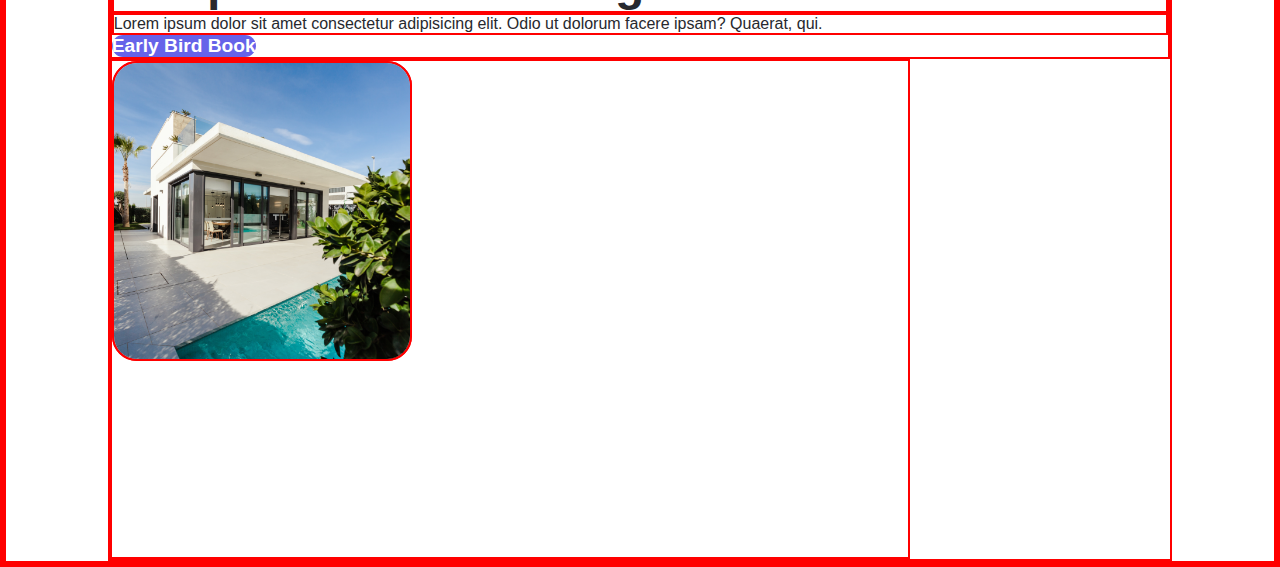
==== commit 61c68cee: "style:made earlybird container relative&img abso." ====
--- a/HTML-CSS Projects/iNeuron-Project4-Real-Estate-Landing-Page/index.html
+++ b/HTML-CSS Projects/iNeuron-Project4-Real-Estate-Landing-Page/index.html
@@ -127,8 +127,9 @@
     </section>
     <section class="booking-section">
       <div class="early-bird">
-        <div>
+        <div class="feature-img-container">
           <img src="./Icons/featureImageBg1.svg" alt="" />
+          <img src="./Photos/featuresImage1.png" alt="" />
         </div>
         <div>
           <h2>Modern, Trendy, Affordable!</h2>
@@ -148,8 +149,9 @@
           </p>
           <button>Early Bird Book</button>
         </div>
-        <div>
+        <div class="feature-img-container">
           <img src="./Icons/featureImageBg2.png" alt="" />
+          <img src="./Photos/featuresImage2.png" alt="" />
         </div>
       </div>
     </section>
--- a/HTML-CSS Projects/iNeuron-Project4-Real-Estate-Landing-Page/styles.css
+++ b/HTML-CSS Projects/iNeuron-Project4-Real-Estate-Landing-Page/styles.css
@@ -240,6 +240,20 @@
 .card-bottom-right > button:hover::before {
   width: 100%;
 } */
+
+/* -------EARLY BIRD SECTION--------------------------------------------------------- */
+.feature-img-container {
+  position: relative;
+  width: 800px;
+  height: 500px;
+}
+.feature-img-container > img {
+  position: absolute;
+  object-fit: cover;
+  max-width: 300px;
+  height: 300px;
+  border-radius: 25px;
+}
 /* -------MEDIA QUERIES--------------------------------------------------------- */
 
 @media screen and (max-width: 900px) {
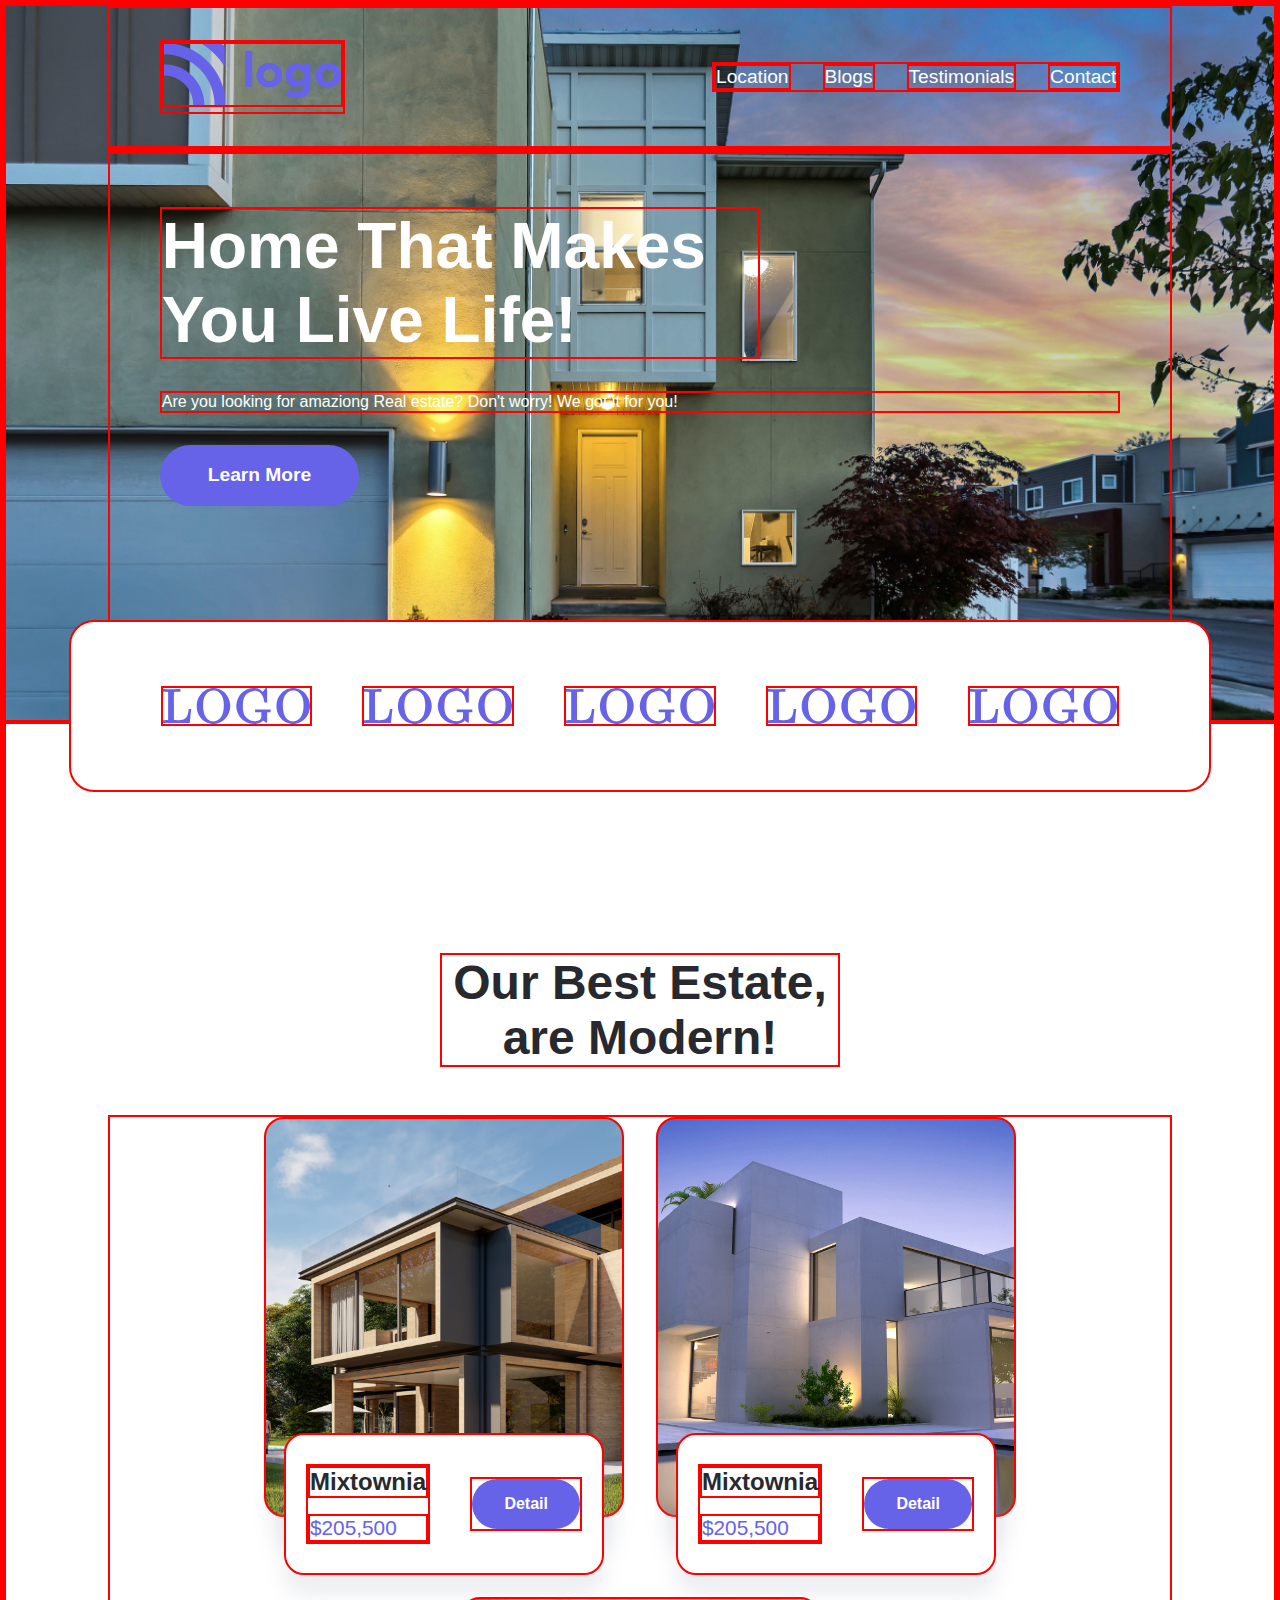
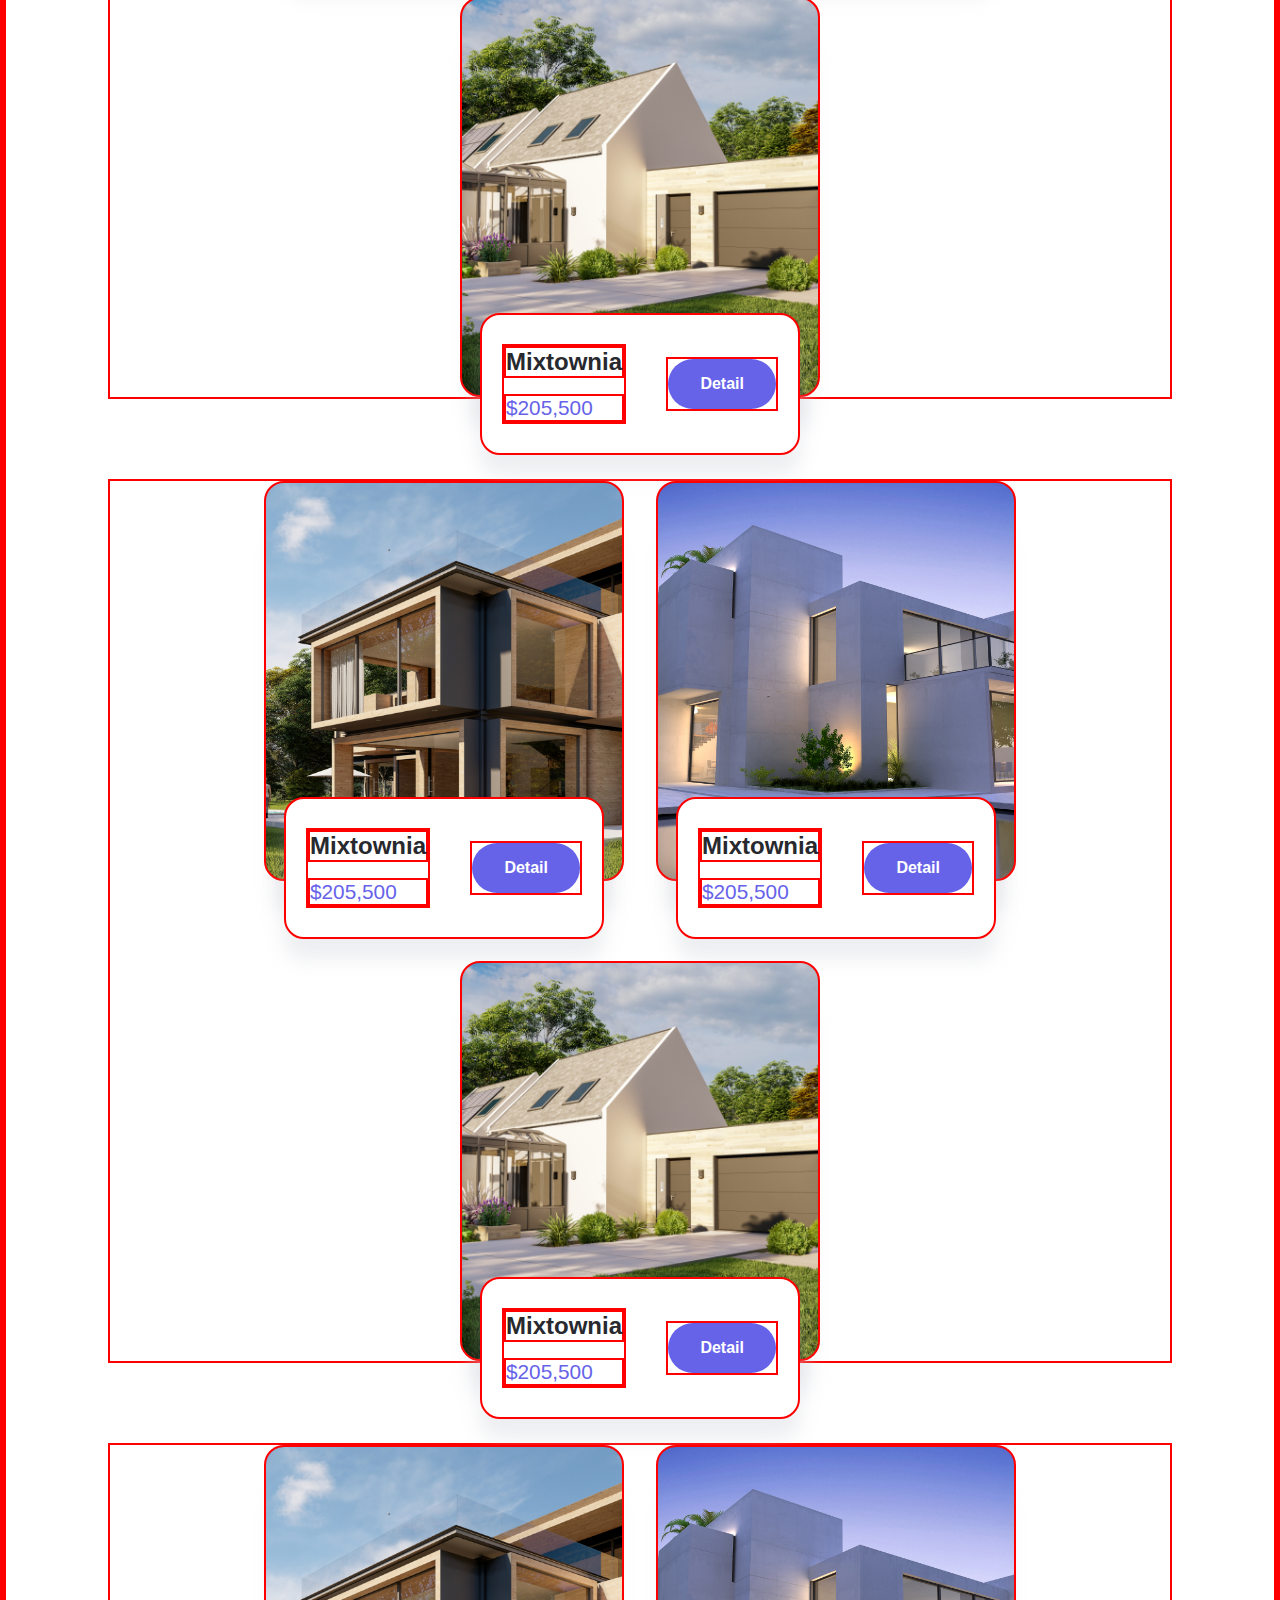
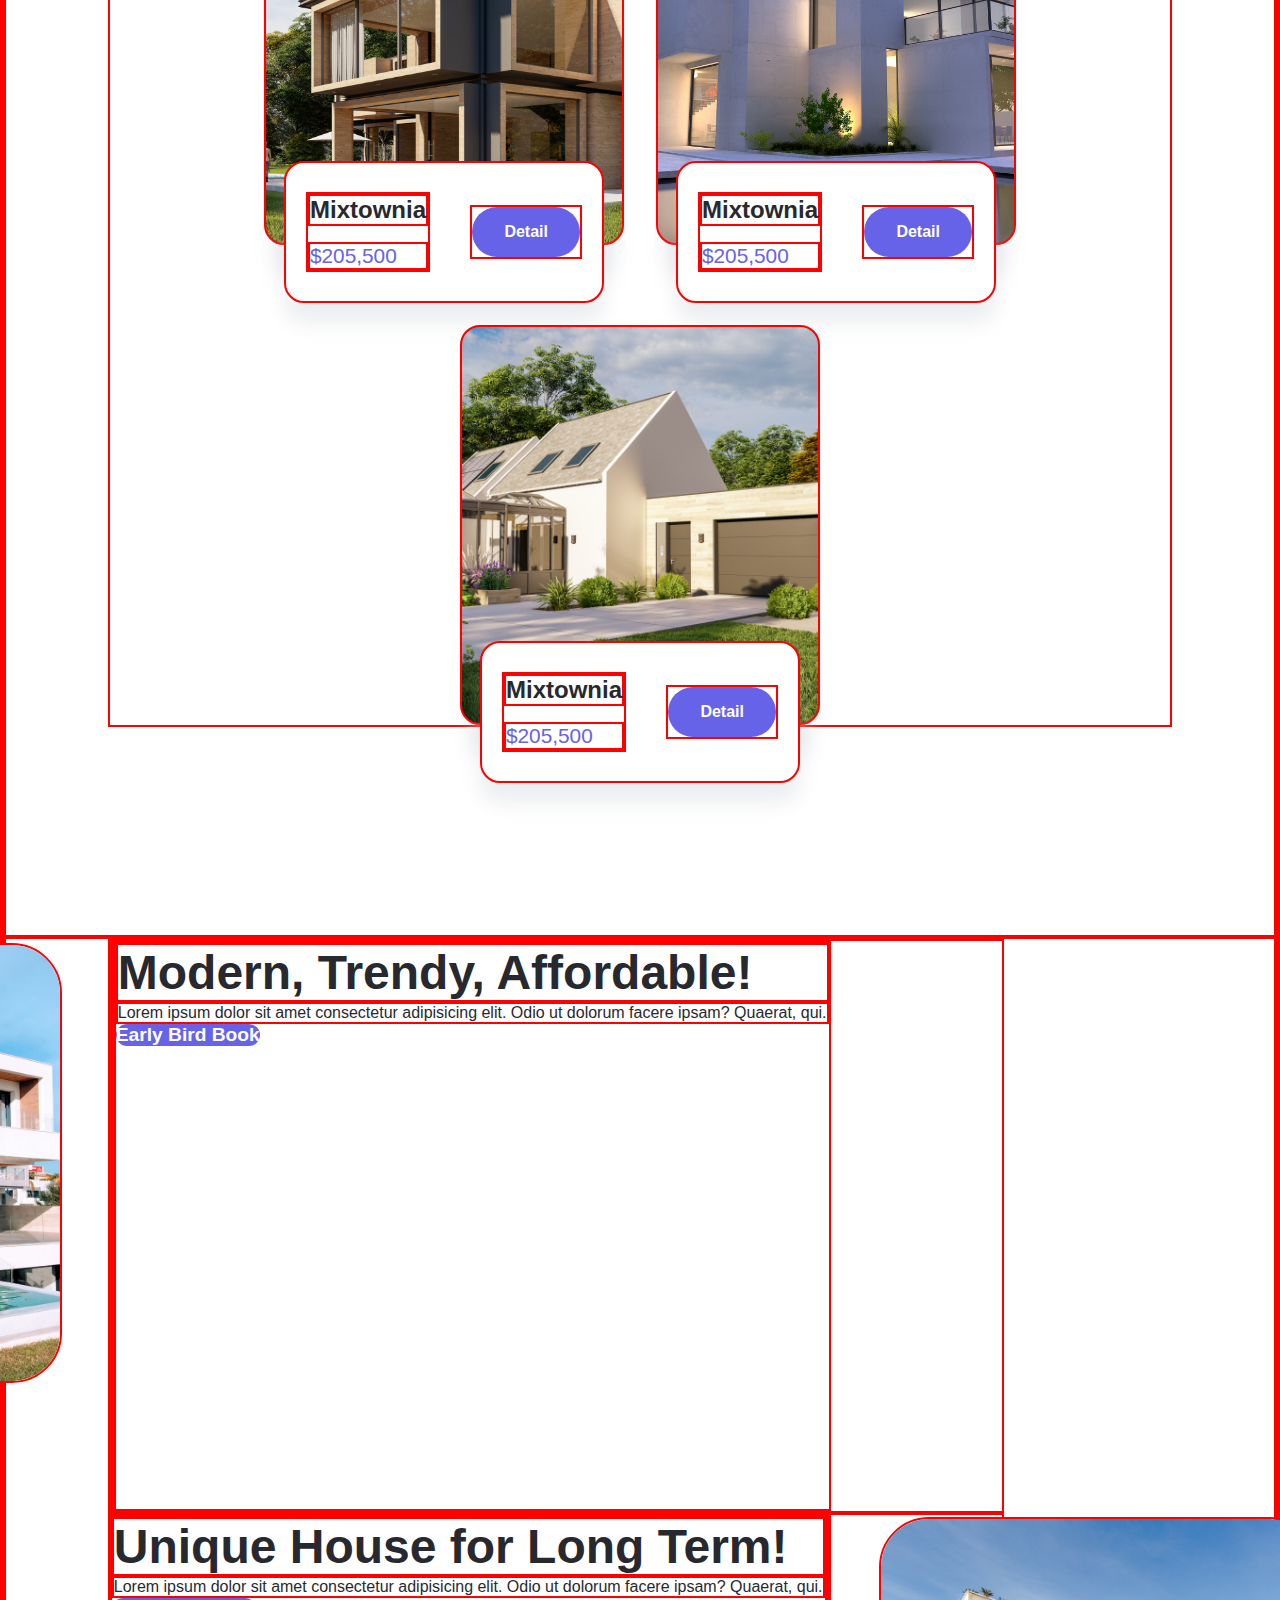
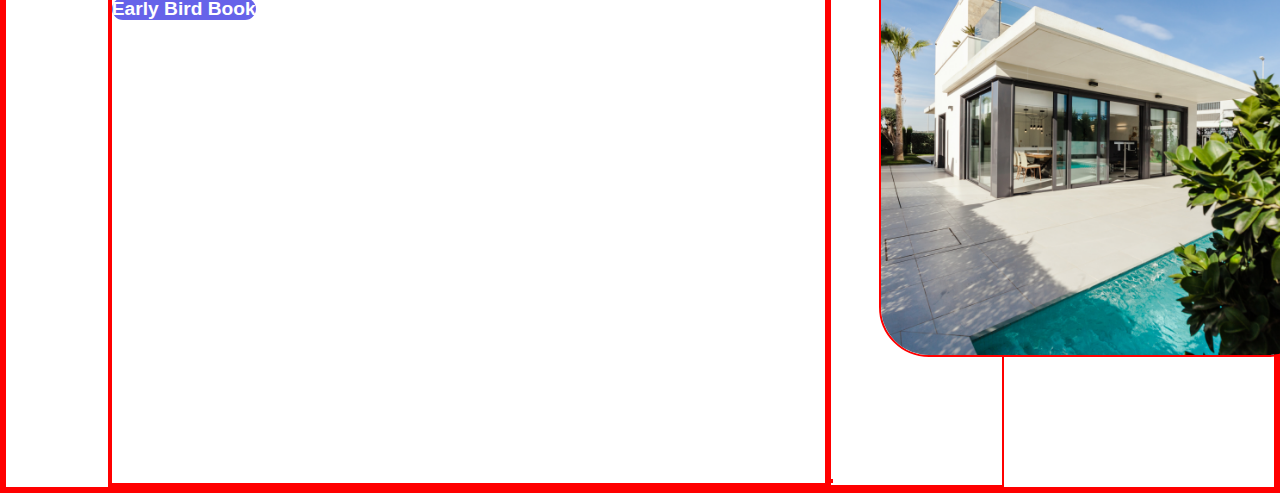
==== commit fe4fb6e2: "style: made early bird flex, but not working" ====
--- a/HTML-CSS Projects/iNeuron-Project4-Real-Estate-Landing-Page/index.html
+++ b/HTML-CSS Projects/iNeuron-Project4-Real-Estate-Landing-Page/index.html
@@ -151,7 +151,7 @@
         </div>
         <div class="feature-img-container">
           <img src="./Icons/featureImageBg2.png" alt="" />
-          <img src="./Photos/featuresImage2.png" alt="" />
+          <img class="right-aligned" src="./Photos/featuresImage2.png" alt="" />
         </div>
       </div>
     </section>
--- a/HTML-CSS Projects/iNeuron-Project4-Real-Estate-Landing-Page/styles.css
+++ b/HTML-CSS Projects/iNeuron-Project4-Real-Estate-Landing-Page/styles.css
@@ -242,17 +242,32 @@
 } */
 
 /* -------EARLY BIRD SECTION--------------------------------------------------------- */
+.early-bird {
+  display: flex;
+  max-width: 70vw;
+}
 .feature-img-container {
   position: relative;
-  width: 800px;
-  height: 500px;
+  max-width: 600px;
+  height: 570px;
 }
 .feature-img-container > img {
   position: absolute;
   object-fit: cover;
-  max-width: 300px;
-  height: 300px;
-  border-radius: 25px;
+}
+.feature-img-container > img:nth-child(1) {
+  width: 100%;
+  bottom: 0;
+}
+.feature-img-container > img:nth-child(2) {
+  border-radius: 50px;
+  width: 440px;
+  height: 440px;
+  top: 0;
+  right: 50px;
+}
+.feature-img-container > img.right-aligned {
+  left: 50px;
 }
 /* -------MEDIA QUERIES--------------------------------------------------------- */
 
